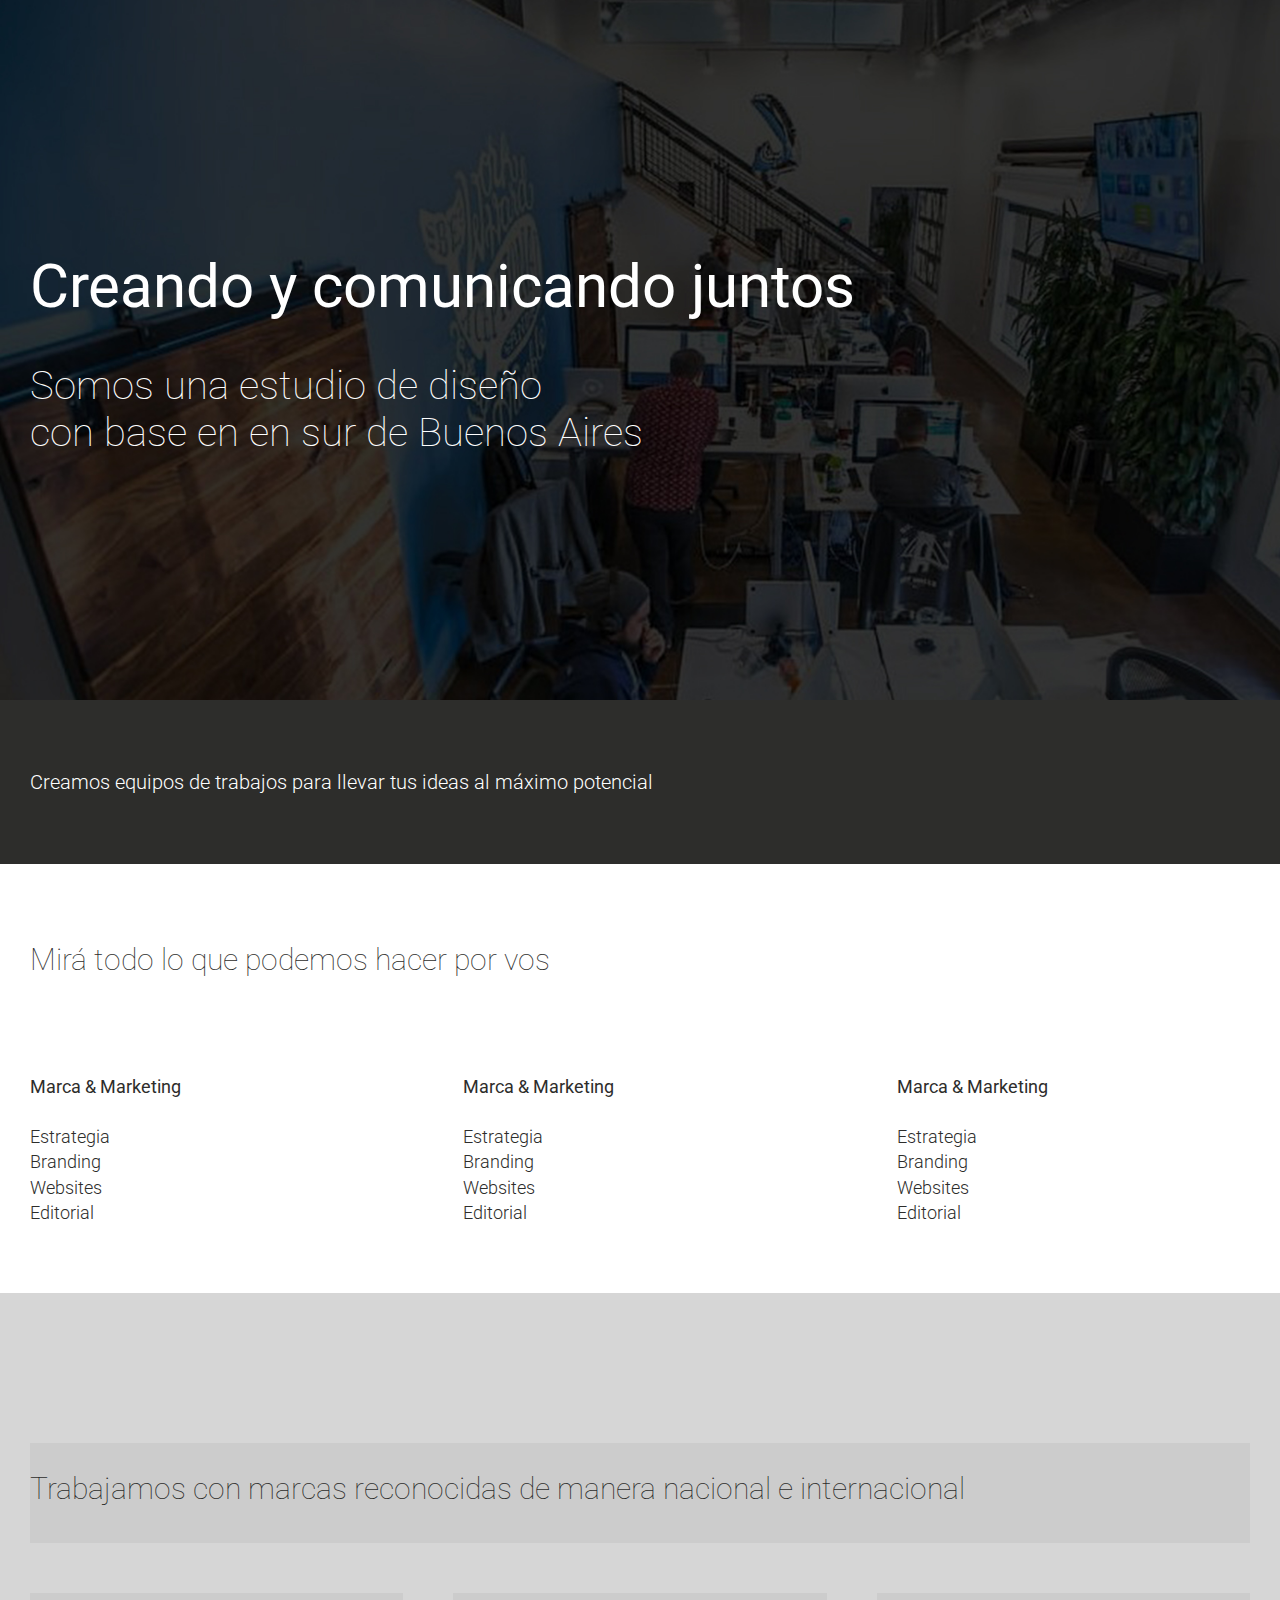
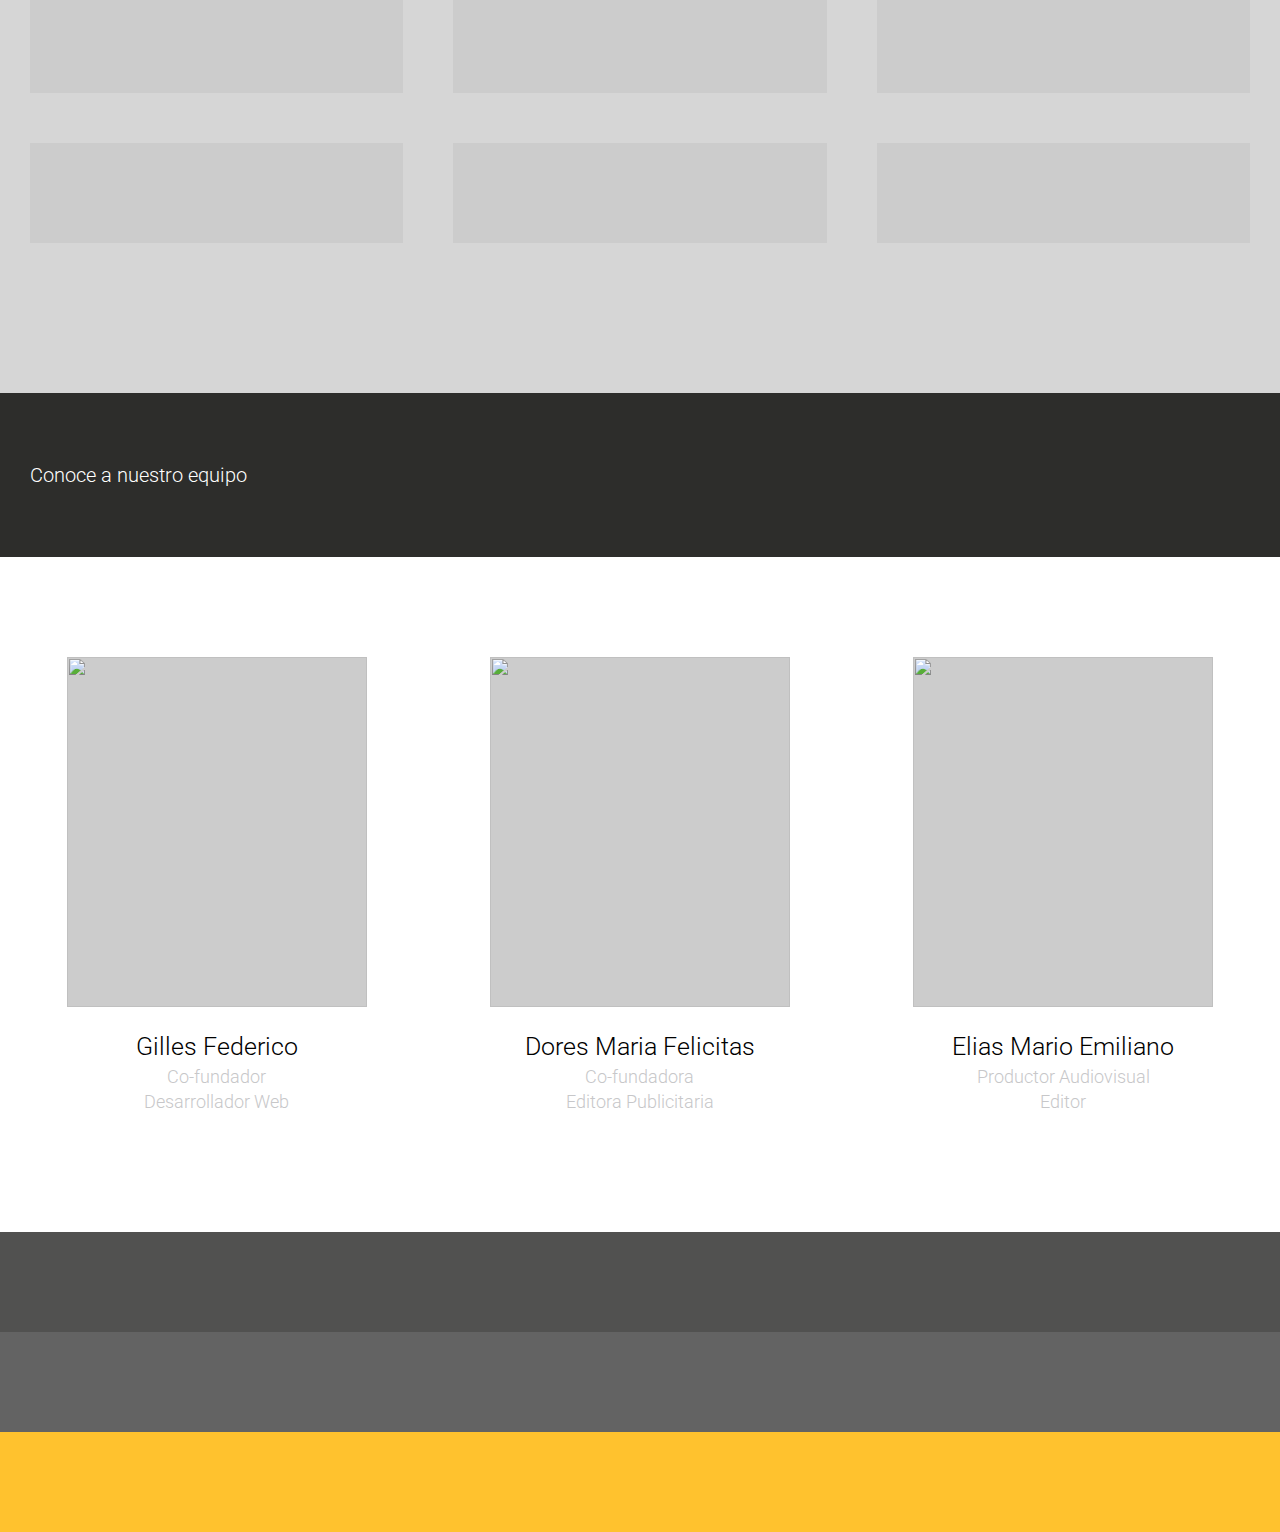
==== findex.html @ 7955316c "CSS update" ====
<!DOCTYPE html>
<html lang="en">
<head>
	<meta charset="utf-8">
	<meta name="viewport" content="width=device=width, initial-scale=1.0">
	<title>Home | Banana Paradox</title>
	<link rel="shortcut icon" type="image/png" href="img/favicon.png">
	<link href="https://fonts.googleapis.com/css?family=Maven+Pro:400,500,700,900|Roboto:100,100i,300,300i,400,400i,500,500i,700,700i,900,900i&amp;subset=latin-ext,vietnamese" rel="stylesheet">
	<link rel="stylesheet" type="text/css" href="css/fmain.css">
</head>
<body>

	<nav></nav>
	
	<header>
		<div>
			<h1>
				Creando y comunicando juntos
			</h1>
			<h2>
				Somos una estudio de diseño <br> con base en en sur de Buenos Aires
			</h2>
		</div>
	</header>

	<section id="bbox">
		<div>
			<h3>
				Creamos equipos de trabajos para llevar tus ideas al máximo potencial
			</h3>
		</div>
	</section>

	<main>
		<div class="span-col-3">
			<h2>
				Mirá todo lo que podemos hacer por vos
			</h2>
		</div>
		<div>
			<p>
				<strong>Marca & Marketing</strong><br><br>Estrategia<br> Branding<br>Websites<br>Editorial
			</p>
		</div>
		<div>
			<p>
				<strong>Marca & Marketing</strong><br><br>Estrategia<br> Branding<br>Websites<br>Editorial
			</p>
		</div>
		<div>
			<p>
				<strong>Marca & Marketing</strong><br><br>Estrategia<br> Branding<br>Websites<br>Editorial
			</p>
		</div>
	</main>

	<section id="brands">
		<div class="span-col-3">
			<h2>
				Trabajamos con marcas reconocidas de manera nacional e internacional
			</h2>
		</div>
		<div>
			<img src="">
		</div>	
		<div>
			<img src="">
		</div>	
		<div>
			<img src="">
		</div>	
		<div>
			<img src="">
		</div>	
		<div>
			<img src="">
		</div>	
		<div>
			<img src="">
		</div>	
	</section>

	<section id="bbox1">
		<div>
			<h3>
				Conoce a nuestro equipo
			</h3>
		</div>
	</section>
	
	<section id="staff">
		<div>
			<img src="">
			<p>
				<span class="names">Gilles Federico</span><br>Co-fundador <br>Desarrollador Web
			</p>
		</div>
		<div>
			<img src="">
			<p>
				<span class="names">Dores Maria Felicitas</span><br>Co-fundadora <br>Editora Publicitaria
			</p>
		</div>
		<div>
			<img src="">
			<p>
				<span class="names">Elias Mario Emiliano</span><br>Productor Audiovisual <br>Editor
			</p>
		</div>
	</section>
	
	<section id="form"></section>
	
	<section id="pfooter"></section>
	
	<footer></footer>


</body>
</html>
---- css/fmain.css ----
/*------------------------------------------------------------------
[Master Stylesheet]

Project:	Banana provisional web
Version:	2.0
Autor: Fedegilles

-------------------------------------------------------------------*/

/*------------------------------------------------------------------


[Contents]
[CSS styles in its order of appearance]
[To search for a specific css style search in its order of appearance in the HTML file]

-------------------------------------------------------------------*/


body {
	margin: 0;
	display: grid;
	grid-template-columns: 100%;
	grid-template-rows: auto auto auto auto auto auto auto auto auto auto;
	grid-template-areas: 
	"nav"
	"header"
	"section1"
	"main"
	"section2"
	"section3"
	"section4"
	"section5"
	"section6"
	"footer";
}

/*-----  -----*/

nav	{
	grid-area: nav;
	height: 0px;
}
/*----- -----*/
header {
	grid-area: header;
	background-color: #ccc;
	height: 700px;
	padding-left: 30px;
	background-image: url("../img/head.jpg");
	background-size: cover;
	background-attachment: fixed;
	display: flex;
	align-items: center;
}

header h1 {
	font-family: 'Roboto', sans-serif;
	font-weight: 400;
	font-size: 60px;
	color: #fff;
}

header h2 {
	font-family: 'Roboto', sans-serif;
	font-weight: 100;
	font-size: 40px;
	color: #fff;
}

/*-----  -----*/

#bbox {
	grid-area: section1;
	background-color: #2D2D2B;
	padding: 50px 0 50px 30px;
}

#bbox h3 {
	font-family: 'Roboto', sans-serif;
	font-weight: 300;
	font-size: 20px;
	color: #fff;
}
/*-----  -----*/

main {
	grid-area: main;
	height: auto;
	padding: 50px 0 50px 30px;
	display: grid;
	grid-template-columns: repeat(3, 1fr);
    grid-gap: 50px;
}

.span-col-3 {
	grid-column: span 3 / auto;
}

main h2 {
	font-family: 'Roboto', sans-serif;
	font-weight: 100;
	font-size: 30px;
	line-height: 1.4;
	color: #2D2D2B;
}

main p {
	font-family: 'Roboto', sans-serif;
	font-weight: 300;
	font-size: 18px;
	line-height: 1.4;
	color: #2D2D2B;
}

/*-----  -----*/

#brands {
	grid-area: section2;
	background-color: #D6D6D6;
	height: auto;
	padding: 150px 30px 150px 30px;
	display: grid;
	grid-template-columns: repeat(3, 1fr);
	grid-gap: 50px;
}

#brands h2 {
	font-family: 'Roboto', sans-serif;
	font-weight: 100;
	font-size: 30px;
	line-height: 1.4;
	color: #2D2D2B;
}

#brands div {
	height: 100px;
	background-color: #ccc;
}

#brands div img {
	width: 100%;
}

/*-----  -----*/

#bbox1 {
	grid-area: section3;
	background-color: #2D2D2B;
	padding: 50px 0 50px 30px;
}

#bbox1 h3 {
	font-family: 'Roboto', sans-serif;
	font-weight: 300;
	font-size: 20px;
	color: #fff;
}

/*-----  -----*/

#staff {
	grid-area: section4;
	height: auto;
	padding: 100px 30px 100px 30px;
	display: grid;
	grid-template-columns: auto auto auto;
	grid-gap: 50px;
}

#staff div {
	margin: auto;
}

#staff div img {
	height: 350px;
	width: 300px;
	background-color: #ccc;
}

#staff div p {
	font-family: 'Roboto', sans-serif;
	font-weight: 300;
	font-size: 18px;
	text-align: center;
	color: #c7c7c9;
	line-height: 1.4;
}

.names {
	font-family: 'Roboto', sans-serif;
	font-size: 25px;
	font-weight: 300;
	color: #000;
}

/*-----  -----*/

#form {
	grid-area: section5;
	background-color: #515150;
	height: 100px;	
}

/*-----  -----*/

#pfooter {
	grid-area: section6;
	background-color: #636363;
	height: 100px;	
}

/*-----  -----*/

footer {
	grid-area: footer;
	background-color: #FFC22E;
	height: 100px;	
}
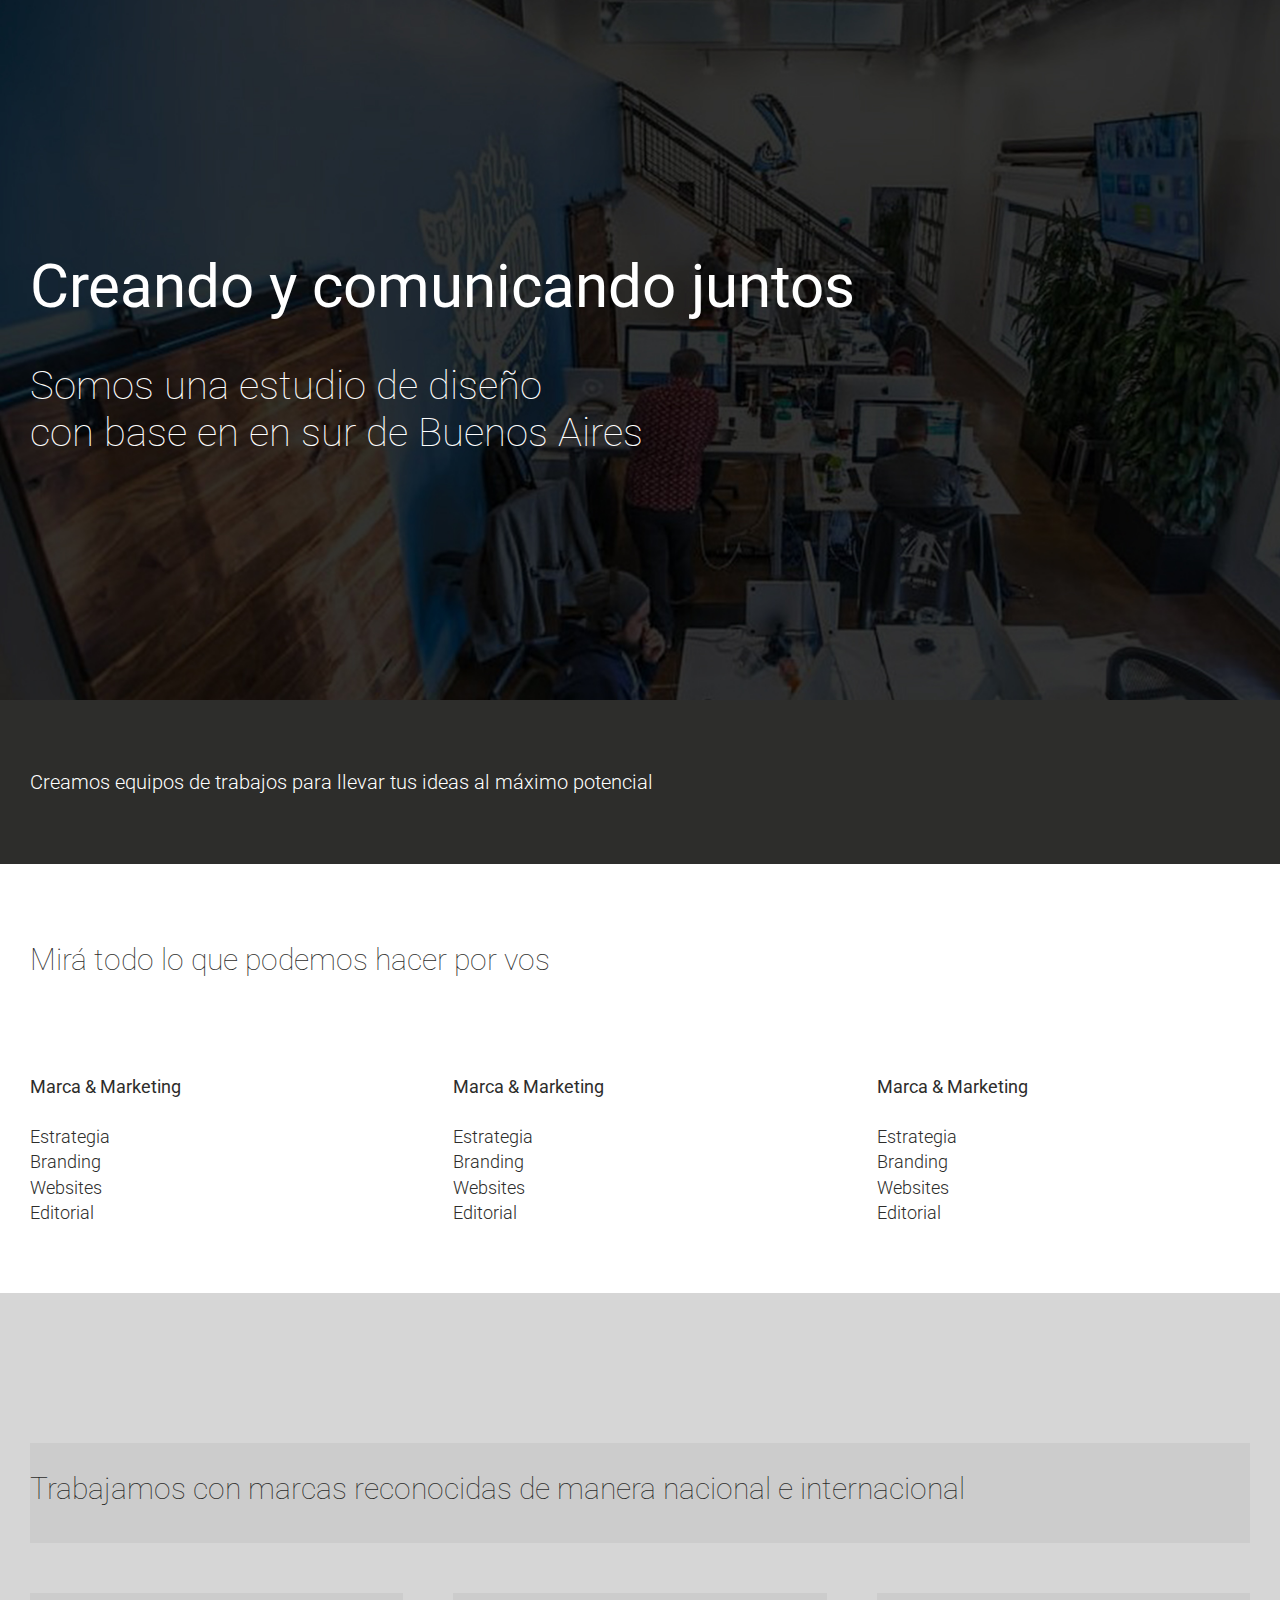
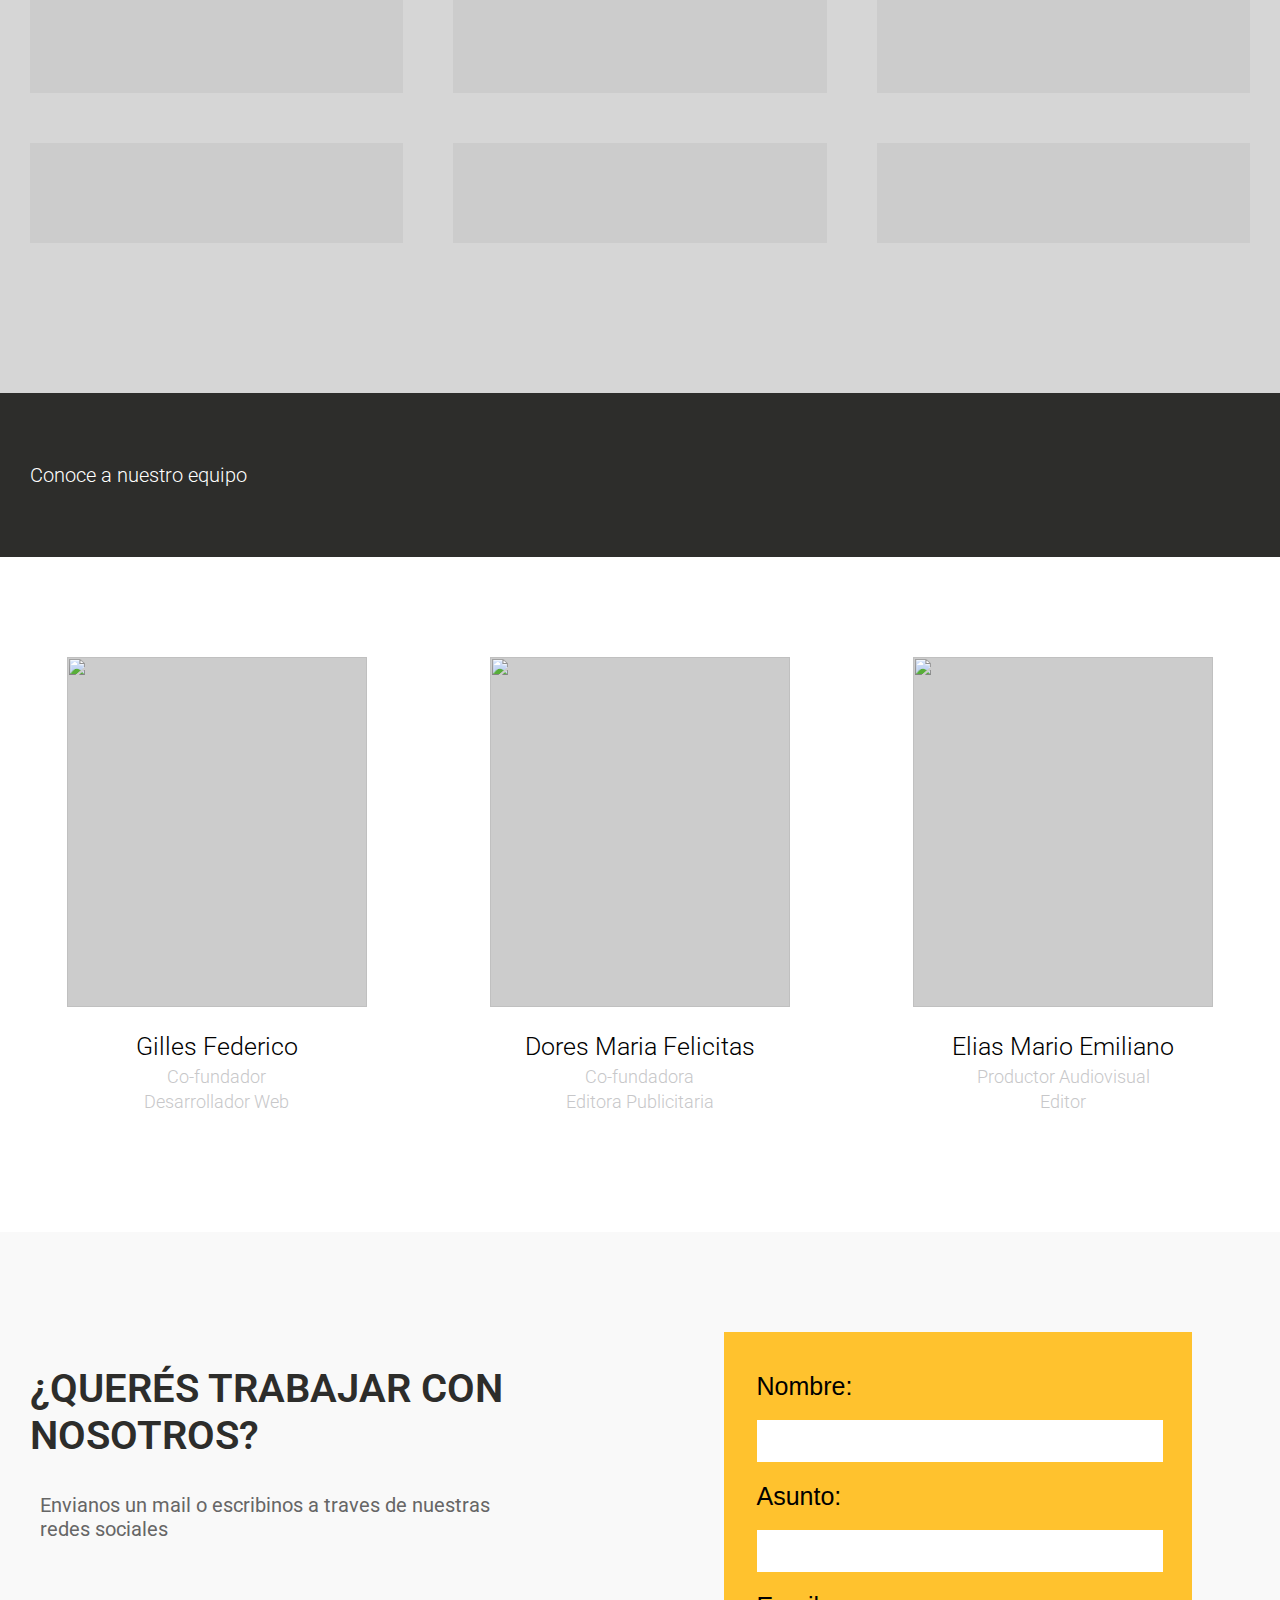
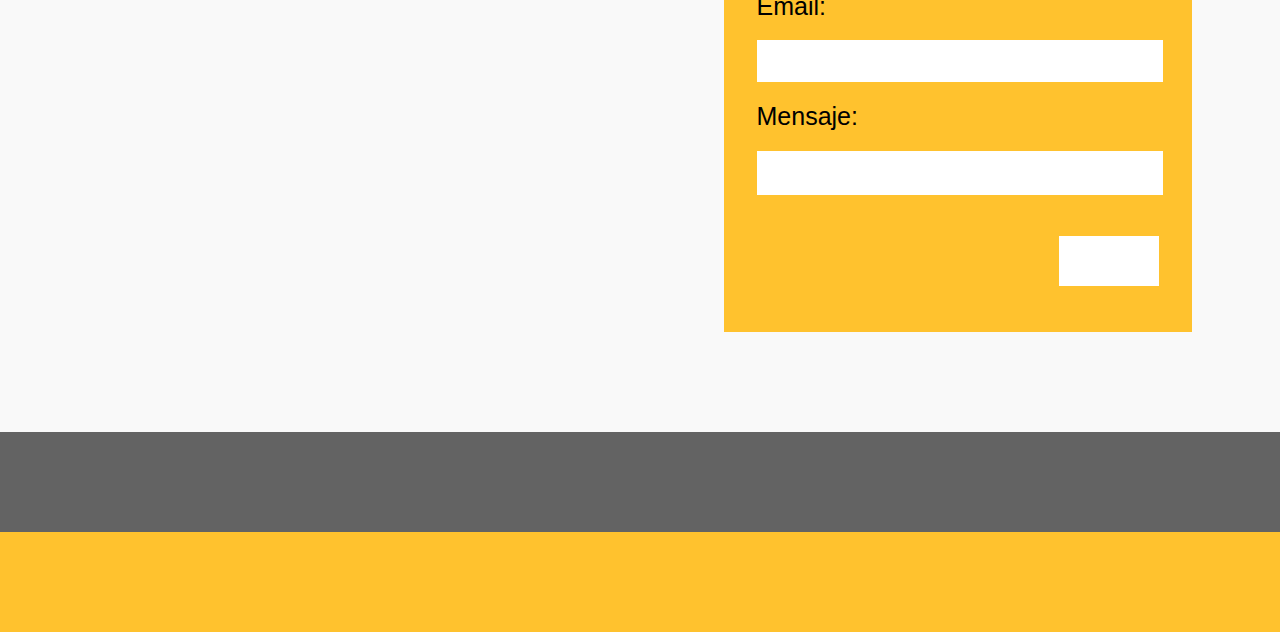
==== commit 015fa3f4: "Form" ====
--- a/findex.html
+++ b/findex.html
@@ -109,7 +109,69 @@
 		</div>
 	</section>
 	
-	<section id="form"></section>
+	<section id="form">
+		<div class="span-col-3">
+			<h2>
+				¿QUERÉS TRABAJAR CON NOSOTROS?
+			</h2>
+			<P>
+				Envianos un mail o escribinos a traves de nuestras redes sociales
+			</P>
+		</div>
+		<div class="span-col-3">
+			<form action="index.html">
+				<table>
+					<tbody>
+						<tr>
+		           			<td>
+		           				<label for="nombre">Nombre:</label>
+		           			</td>
+						</tr>
+						<tr>
+							<td>
+								<input type="text" name="nombre" value="" required>
+							</td>
+						</tr>
+						<tr>
+		           			<td>
+		           				<label for="nombre">Asunto:</label>
+		           			</td>
+						</tr>
+						<tr>
+							<td>
+								<input type="text" name="nombre" value="" required>
+							</td>
+						</tr>
+						<tr>
+		           			<td>
+		           				<label for="nombre">Email:</label>
+		           			</td>
+						</tr>
+						<tr>
+							<td>
+								<input type="text" name="nombre" value="" required>
+							</td>
+						</tr>
+						<tr>
+		           			<td>
+		           				<label for="nombre">Mensaje:</label>
+		           			</td>
+						</tr>
+						<tr>
+							<td>
+								<textarea name="mensaje" required></textarea>
+							</td>
+						</tr>
+						<tr>
+							<td>
+								<button type="button" value="enviar" id="boton">
+							</td>
+						</tr>
+					</tbody>
+				</table>
+    		</form>
+		</div>
+	</section>
 	
 	<section id="pfooter"></section>
 	
--- a/css/fmain.css
+++ b/css/fmain.css
@@ -20,19 +20,19 @@
 body {
 	margin: 0;
 	display: grid;
-	grid-template-columns: 100%;
-	grid-template-rows: auto auto auto auto auto auto auto auto auto auto;
+	grid-template-columns: repeat (auto, 6);
+	grid-template-rows: repeat (auto, 10);
 	grid-template-areas: 
-	"nav"
-	"header"
-	"section1"
-	"main"
-	"section2"
-	"section3"
-	"section4"
-	"section5"
-	"section6"
-	"footer";
+	"nav nav nav nav nav nav"
+	"header header header header header header"
+	"section1 section1 section1 section1 section1 section1"
+	"main main main main main main"
+	"section2 section2 section2 section2 section2 section2"
+	"section3 section3 section3 section3 section3 section3"
+	"section4 section4 section4 section4 section4 section4"
+	"section5 section5 section5 section5 section5 section5"
+	"section6 section6 section6 section6 section6 section6"
+	"footer footer footer footer footer footer";
 }
 
 /*-----  -----*/
@@ -87,7 +87,7 @@
 main {
 	grid-area: main;
 	height: auto;
-	padding: 50px 0 50px 30px;
+	padding: 50px 30px 50px 30px;
 	display: grid;
 	grid-template-columns: repeat(3, 1fr);
     grid-gap: 50px;
@@ -147,7 +147,7 @@
 #bbox1 {
 	grid-area: section3;
 	background-color: #2D2D2B;
-	padding: 50px 0 50px 30px;
+	padding: 50px 30px 50px 30px;
 }
 
 #bbox1 h3 {
@@ -164,7 +164,7 @@
 	height: auto;
 	padding: 100px 30px 100px 30px;
 	display: grid;
-	grid-template-columns: auto auto auto;
+	grid-template-columns: repeat(3, 1fr);
 	grid-gap: 50px;
 }
 
@@ -198,8 +198,69 @@
 
 #form {
 	grid-area: section5;
-	background-color: #515150;
-	height: 100px;	
+	background-color: #F9F9F9;
+	height: auto;
+	padding: 100px 30px 100px 30px;
+	display: grid;
+	grid-template-columns: repeat(6, 1fr);
+	grid-gap: 50px;
+}
+
+#form h2 {
+	font-family: 'Roboto', sans-serif;
+	font-weight: 600;
+	font-size: 40px;
+	color: #2D2D2B;
+}
+
+#form p {
+	font-family: 'Roboto', sans-serif;
+	font-weight: 400;
+	font-size: 20px;
+	color: #666666;
+	padding: 0 100px 0 10px;
+}
+
+form {
+	width: 80%;
+	height: 600px;
+	background-color: #FFC22E;
+	margin: auto;
+}
+
+form table {
+	width: 100%;
+	height: 100%;
+	padding: 30px;
+}
+
+form label {
+	font-family: 'Maven+Pro', sans-serif;
+	font-weight: 400;
+	font-size: 25px;
+	color: #000;
+}
+
+form input {
+	width: 100%;
+	height: 40px;
+	border: 0;
+}
+
+form textarea {
+	width: 100%;
+	height: 40px;
+	resize: none;
+	border: 0;
+}
+
+form button {
+	width: 100px;
+	height: 50px;
+	background-color: #fff;
+	border: 0;
+	margin-top: 10px;
+	float: right;
 }
 
 /*-----  -----*/
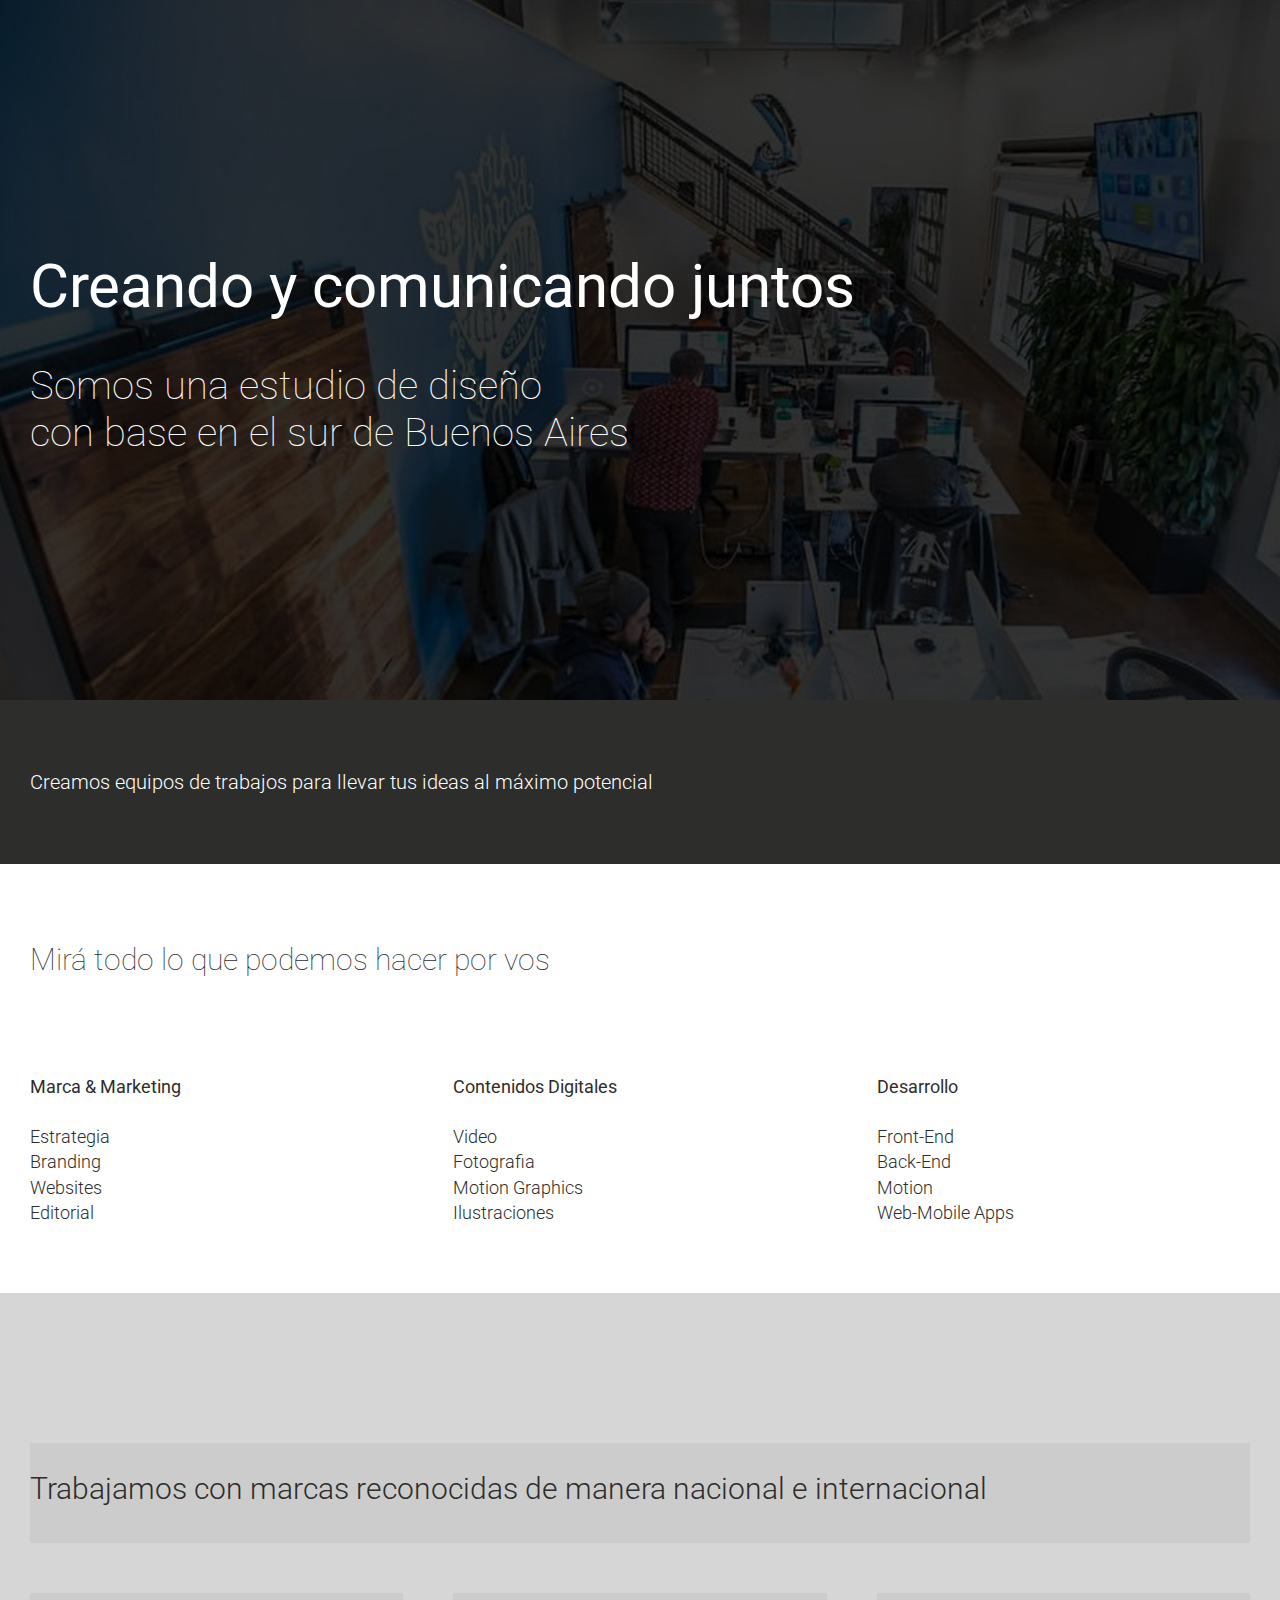
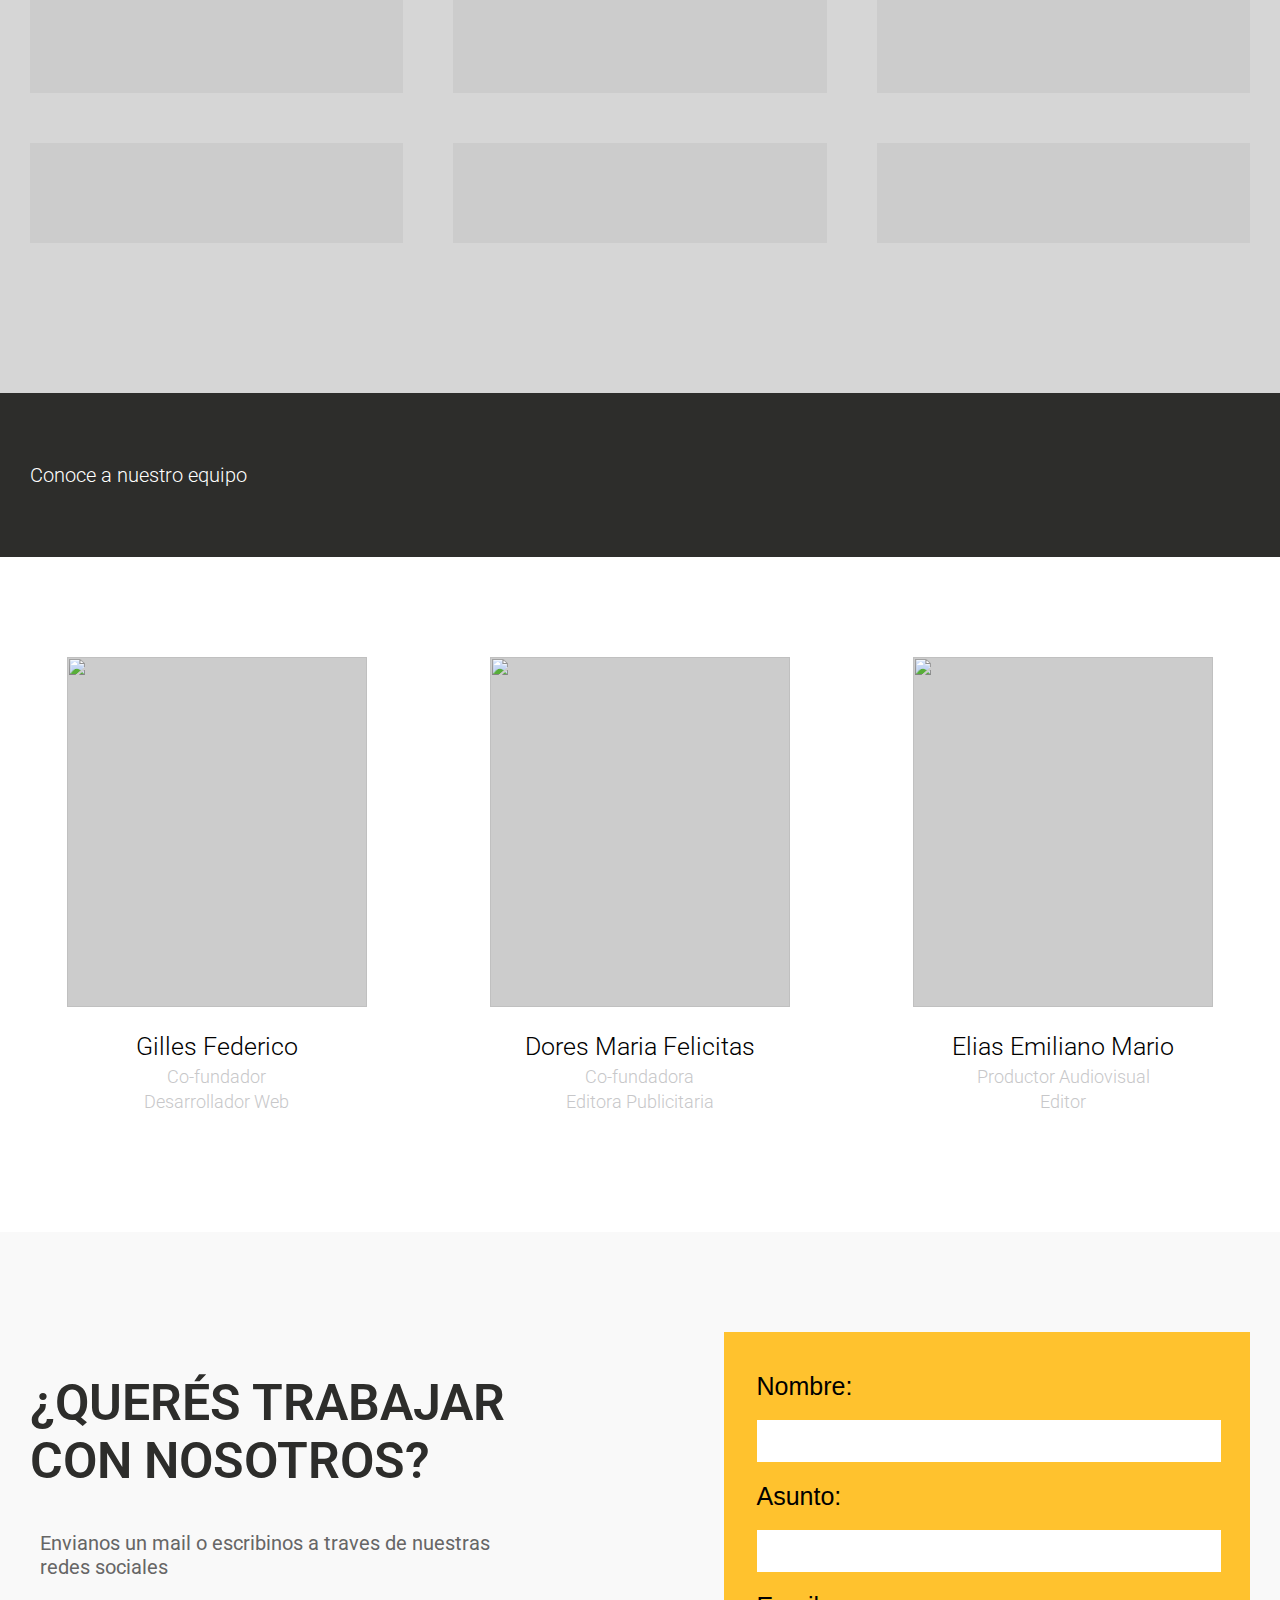
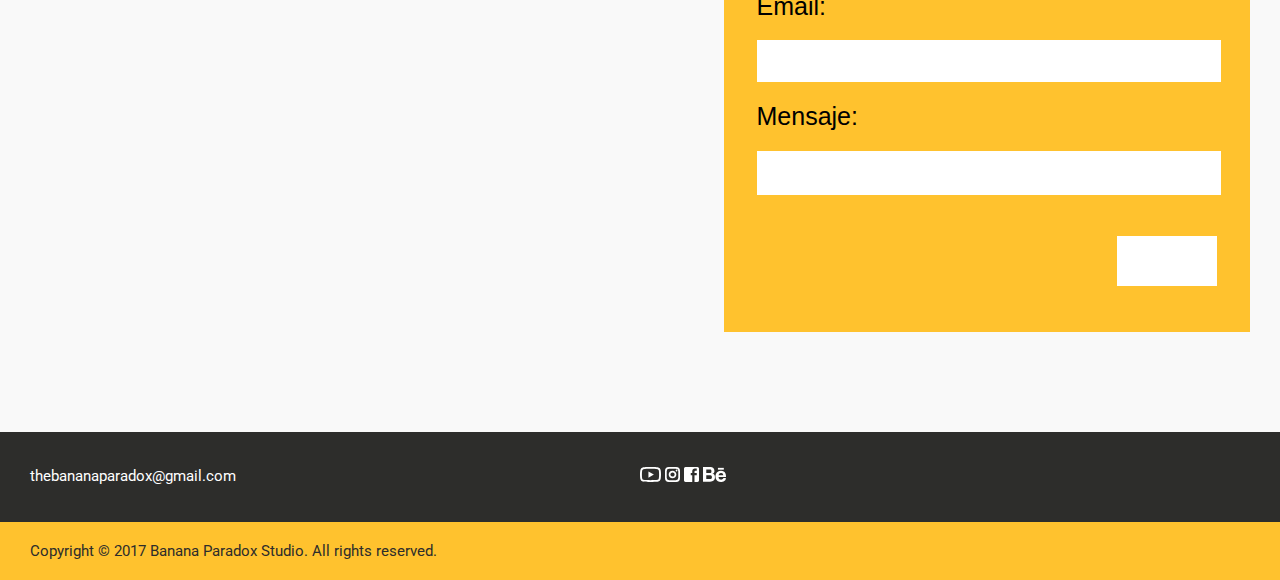
==== commit 217fda08: "Responsive CSS" ====
--- a/findex.html
+++ b/findex.html
@@ -18,7 +18,7 @@
 				Creando y comunicando juntos
 			</h1>
 			<h2>
-				Somos una estudio de diseño <br> con base en en sur de Buenos Aires
+				Somos una estudio de diseño <br> con base en el sur de Buenos Aires
 			</h2>
 		</div>
 	</header>
@@ -44,12 +44,12 @@
 		</div>
 		<div>
 			<p>
-				<strong>Marca & Marketing</strong><br><br>Estrategia<br> Branding<br>Websites<br>Editorial
-			</p>
-		</div>
-		<div>
-			<p>
-				<strong>Marca & Marketing</strong><br><br>Estrategia<br> Branding<br>Websites<br>Editorial
+				<strong>Contenidos Digitales</strong><br><br>Video<br>Fotografia<br>Motion Graphics<br>Ilustraciones
+			</p>
+		</div>
+		<div>
+			<p>
+				<strong>Desarrollo</strong><br><br>Front-End<br>Back-End<br>Motion<br>Web-Mobile Apps
 			</p>
 		</div>
 	</main>
@@ -104,7 +104,7 @@
 		<div>
 			<img src="">
 			<p>
-				<span class="names">Elias Mario Emiliano</span><br>Productor Audiovisual <br>Editor
+				<span class="names">Elias Emiliano Mario</span><br>Productor Audiovisual <br>Editor
 			</p>
 		</div>
 	</section>
@@ -173,9 +173,27 @@
 		</div>
 	</section>
 	
-	<section id="pfooter"></section>
-	
-	<footer></footer>
+	<section id="pfooter">
+		<div class="span-col-3">
+			<p>
+				thebananaparadox@gmail.com			
+			</p>
+		</div>
+		<div class="span-col-3">
+			<img src="img/youtube.svg">
+			<img src="img/instagram.svg">
+			<img src="img/facebook.svg">
+			<img src="img/behance.svg">
+		</div>
+	</section>
+	
+	<footer>
+		<div>
+			<p>
+				Copyright © 2017 Banana Paradox Studio. All rights reserved.
+			</p>		
+		</div>
+	</footer>
 
 
 </body>
--- a/css/fmain.css
+++ b/css/fmain.css
@@ -127,7 +127,7 @@
 
 #brands h2 {
 	font-family: 'Roboto', sans-serif;
-	font-weight: 100;
+	font-weight: 300;
 	font-size: 30px;
 	line-height: 1.4;
 	color: #2D2D2B;
@@ -194,6 +194,17 @@
 	color: #000;
 }
 
+@media (max-width:900px) {
+	#staff {
+	grid-area: section4;
+	height: auto;
+	padding: 100px 200px 100px 200px;
+	display: grid;
+	grid-template-columns: 100%;
+	grid-gap: 50px;
+}
+}
+
 /*-----  -----*/
 
 #form {
@@ -206,11 +217,28 @@
 	grid-gap: 50px;
 }
 
+@media (max-width:900px) {
+	#form {
+	grid-area: section5;
+	height: auto;
+	padding: 100px 100px 100px 100px;
+	display: grid;
+	grid-template-columns: 100%;
+	grid-gap: 50px;
+}
+}
+
 #form h2 {
 	font-family: 'Roboto', sans-serif;
 	font-weight: 600;
-	font-size: 40px;
-	color: #2D2D2B;
+	font-size: 50px;
+	color: #2D2D2B;
+}
+
+@media (max-width:900px) {
+	#form h2 {
+		padding: 0 100px 0 10px;		
+}
 }
 
 #form p {
@@ -222,10 +250,17 @@
 }
 
 form {
-	width: 80%;
+	width: 90%;
 	height: 600px;
 	background-color: #FFC22E;
-	margin: auto;
+	float: right;
+}
+
+@media (max-width:900px) {
+	form {
+		width: 80%;
+		float: left;
+}
 }
 
 form table {
@@ -245,6 +280,7 @@
 	width: 100%;
 	height: 40px;
 	border: 0;
+	font-size: 
 }
 
 form textarea {
@@ -267,8 +303,28 @@
 
 #pfooter {
 	grid-area: section6;
-	background-color: #636363;
-	height: 100px;	
+	background-color: #2D2D2B;
+	height: 70px;
+	padding: 10px 30px 10px 30px;
+	display: grid;
+	grid-template-columns: repeat(6, 1fr);
+}
+
+#pfooter p {
+	font-family: 'Roboto', sans-serif;
+	font-weight: 400;
+	font-size: 15px;
+	color: #fff;
+	margin-top: 25px;
+}
+
+#pfooter img {
+	height: 15px;
+	margin-top: 25px;
+}
+
+#pfooter div {
+	height: auto;
 }
 
 /*-----  -----*/
@@ -276,5 +332,14 @@
 footer {
 	grid-area: footer;
 	background-color: #FFC22E;
-	height: 100px;	
+	height: auto;
+	padding: 20px 30px 20px 30px;	
+}
+
+footer p {
+	margin: 0;
+	color: #2D2D2B;
+	font-family: 'Roboto', sans-serif;
+	font-weight: 400;
+	font-size: 15px;
 }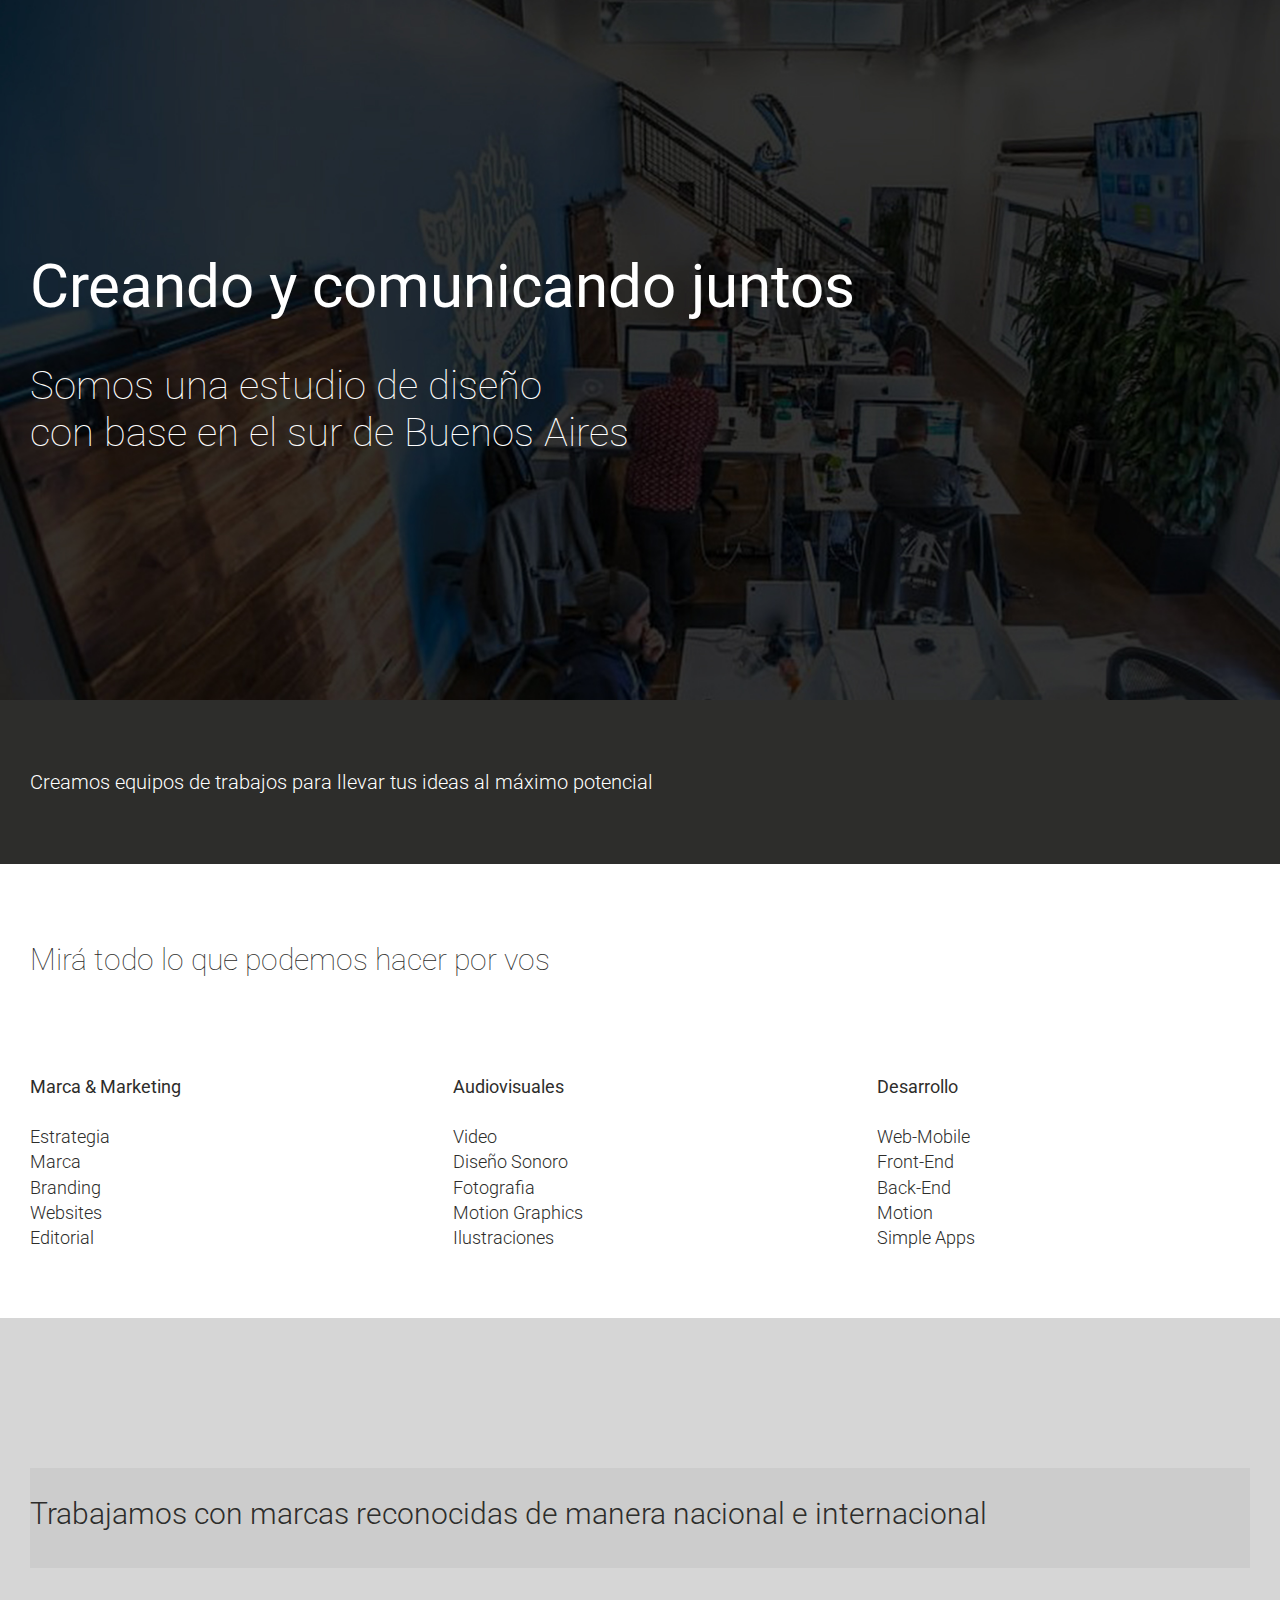
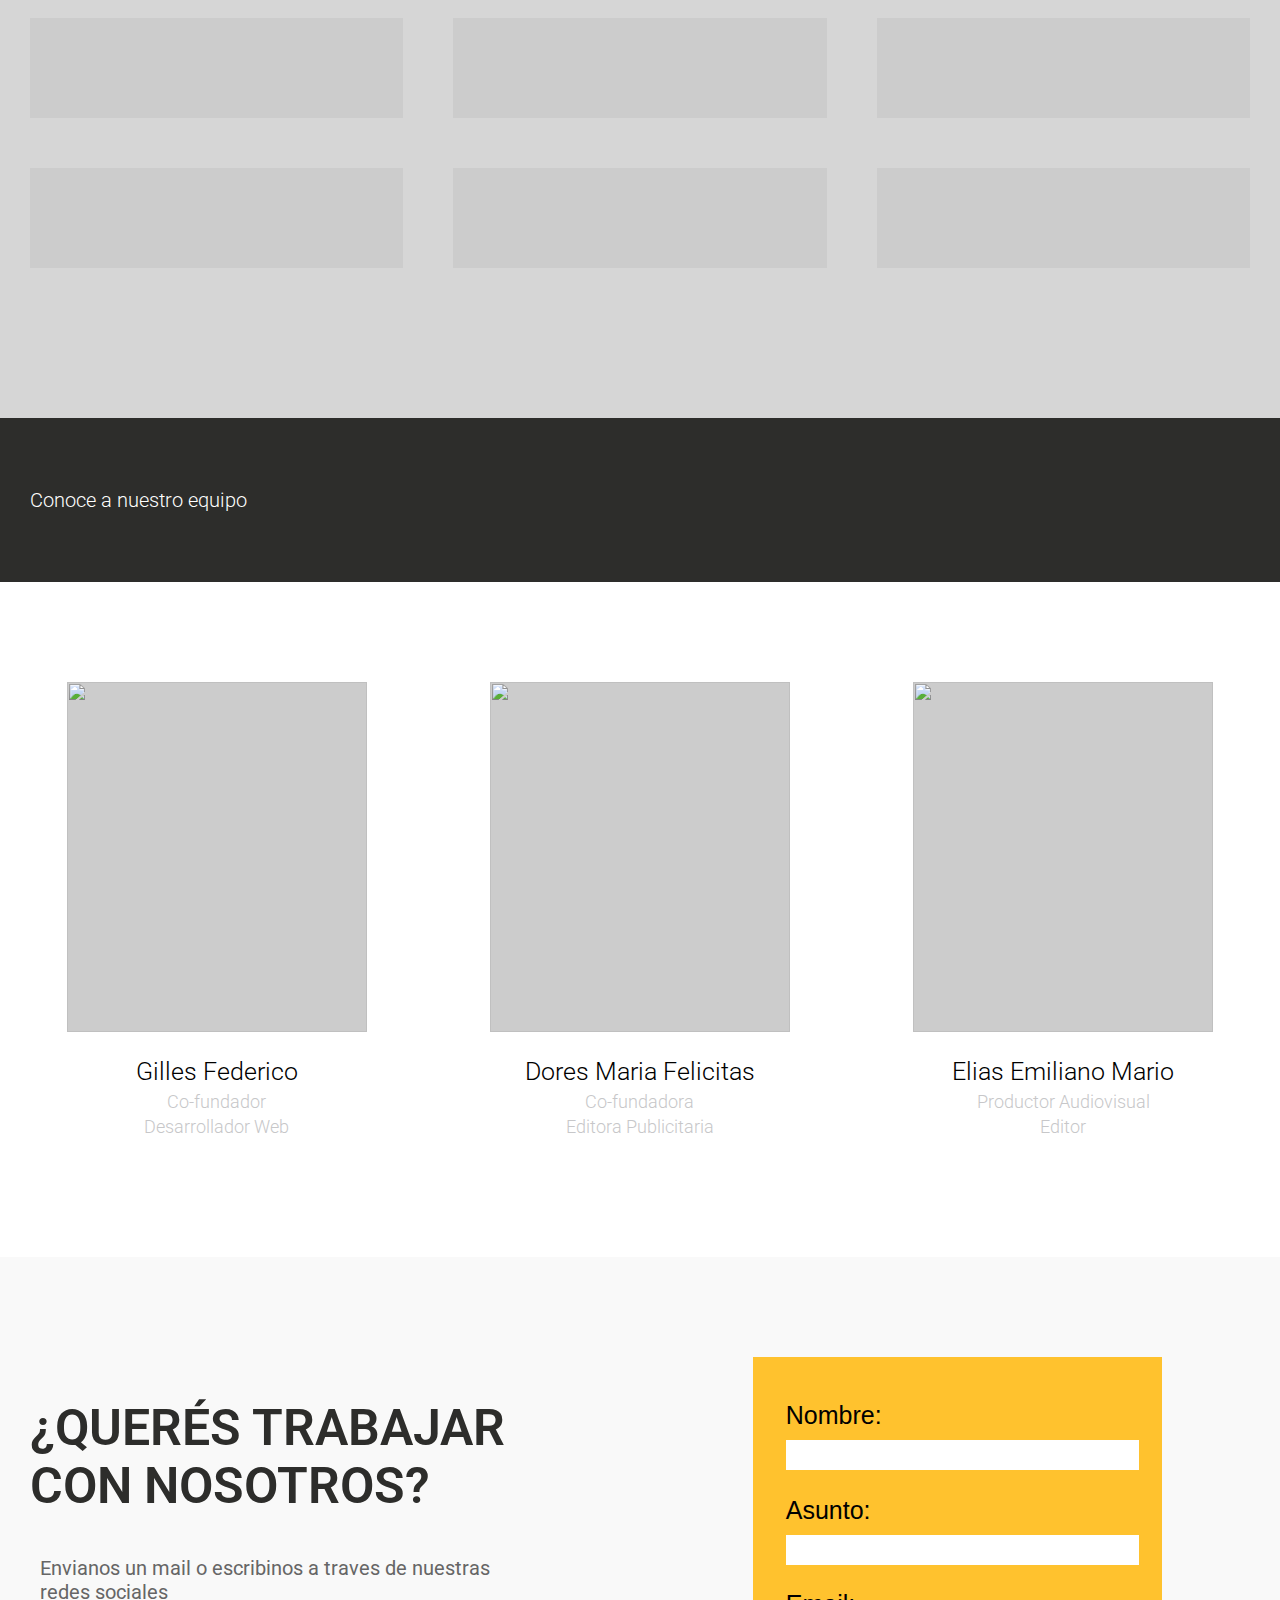
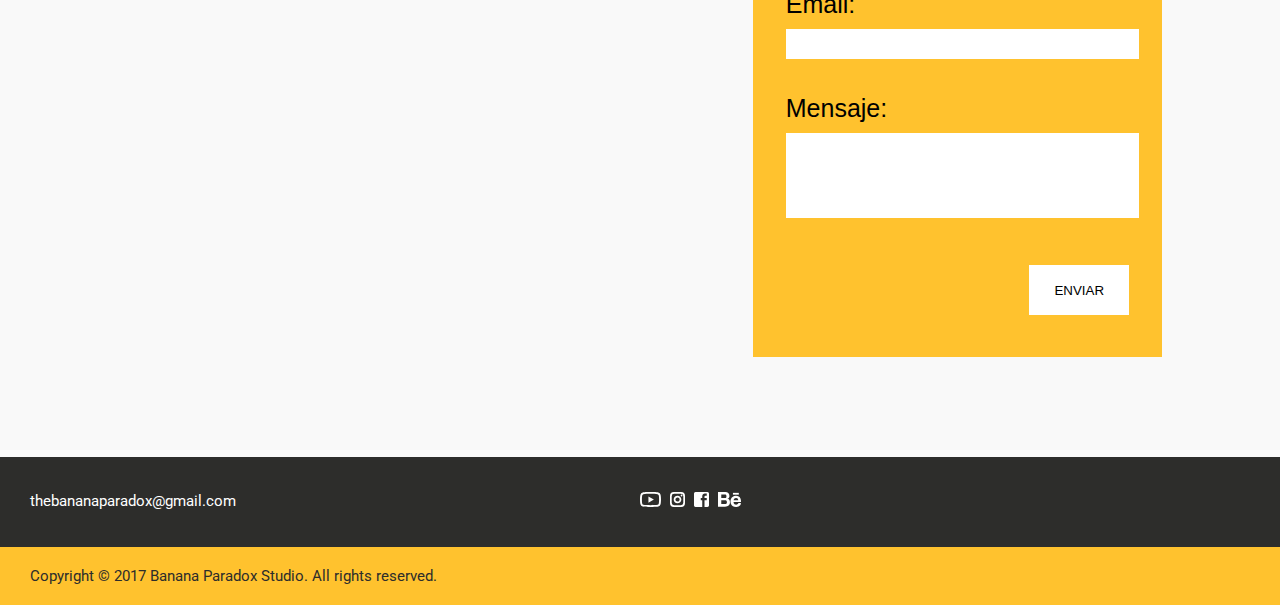
==== commit 3c2da3a5: "Form updates" ====
--- a/findex.html
+++ b/findex.html
@@ -39,17 +39,17 @@
 		</div>
 		<div>
 			<p>
-				<strong>Marca & Marketing</strong><br><br>Estrategia<br> Branding<br>Websites<br>Editorial
+				<strong>Marca & Marketing</strong><br><br>Estrategia<br>Marca<br>Branding<br>Websites<br>Editorial
 			</p>
 		</div>
 		<div>
 			<p>
-				<strong>Contenidos Digitales</strong><br><br>Video<br>Fotografia<br>Motion Graphics<br>Ilustraciones
+				<strong>Audiovisuales</strong><br><br>Video<br>Diseño Sonoro<br>Fotografia<br>Motion Graphics<br>Ilustraciones
 			</p>
 		</div>
 		<div>
 			<p>
-				<strong>Desarrollo</strong><br><br>Front-End<br>Back-End<br>Motion<br>Web-Mobile Apps
+				<strong>Desarrollo</strong><br><br>Web-Mobile<br>Front-End<br>Back-End<br>Motion<br>Simple Apps
 			</p>
 		</div>
 	</main>
@@ -125,46 +125,30 @@
 						<tr>
 		           			<td>
 		           				<label for="nombre">Nombre:</label>
-		           			</td>
-						</tr>
-						<tr>
-							<td>
 								<input type="text" name="nombre" value="" required>
 							</td>
 						</tr>
 						<tr>
 		           			<td>
 		           				<label for="nombre">Asunto:</label>
-		           			</td>
-						</tr>
-						<tr>
-							<td>
 								<input type="text" name="nombre" value="" required>
 							</td>
 						</tr>
 						<tr>
 		           			<td>
 		           				<label for="nombre">Email:</label>
-		           			</td>
-						</tr>
-						<tr>
-							<td>
 								<input type="text" name="nombre" value="" required>
 							</td>
 						</tr>
 						<tr>
 		           			<td>
 		           				<label for="nombre">Mensaje:</label>
-		           			</td>
-						</tr>
-						<tr>
-							<td>
 								<textarea name="mensaje" required></textarea>
 							</td>
 						</tr>
 						<tr>
 							<td>
-								<button type="button" value="enviar" id="boton">
+								<button type="button" value="enviar" id="boton">ENVIAR</button>
 							</td>
 						</tr>
 					</tbody>
--- a/css/fmain.css
+++ b/css/fmain.css
@@ -54,6 +54,12 @@
 	align-items: center;
 }
 
+@media (max-width:900px) {
+	header {
+	background-attachment: inherit;
+}
+}
+
 header h1 {
 	font-family: 'Roboto', sans-serif;
 	font-weight: 400;
@@ -250,10 +256,10 @@
 }
 
 form {
-	width: 90%;
+	width: 70%;
 	height: 600px;
 	background-color: #FFC22E;
-	float: right;
+	margin: auto;
 }
 
 @media (max-width:900px) {
@@ -278,16 +284,21 @@
 
 form input {
 	width: 100%;
-	height: 40px;
+	height: 30px;
+	margin-top: 10px;
+	padding: 0 5px 0 5px;
 	border: 0;
-	font-size: 
+	font-size: 15px;
 }
 
 form textarea {
 	width: 100%;
-	height: 40px;
+	height: 80px;
+	margin-top: 10px;
+	padding: 5px 5px 0 5px;
 	resize: none;
 	border: 0;
+	font-size: 15px;
 }
 
 form button {
@@ -297,6 +308,7 @@
 	border: 0;
 	margin-top: 10px;
 	float: right;
+	font-family: 'Maven+Pro', sans-serif;
 }
 
 /*-----  -----*/
@@ -321,6 +333,7 @@
 #pfooter img {
 	height: 15px;
 	margin-top: 25px;
+	margin-right: 5px;
 }
 
 #pfooter div {
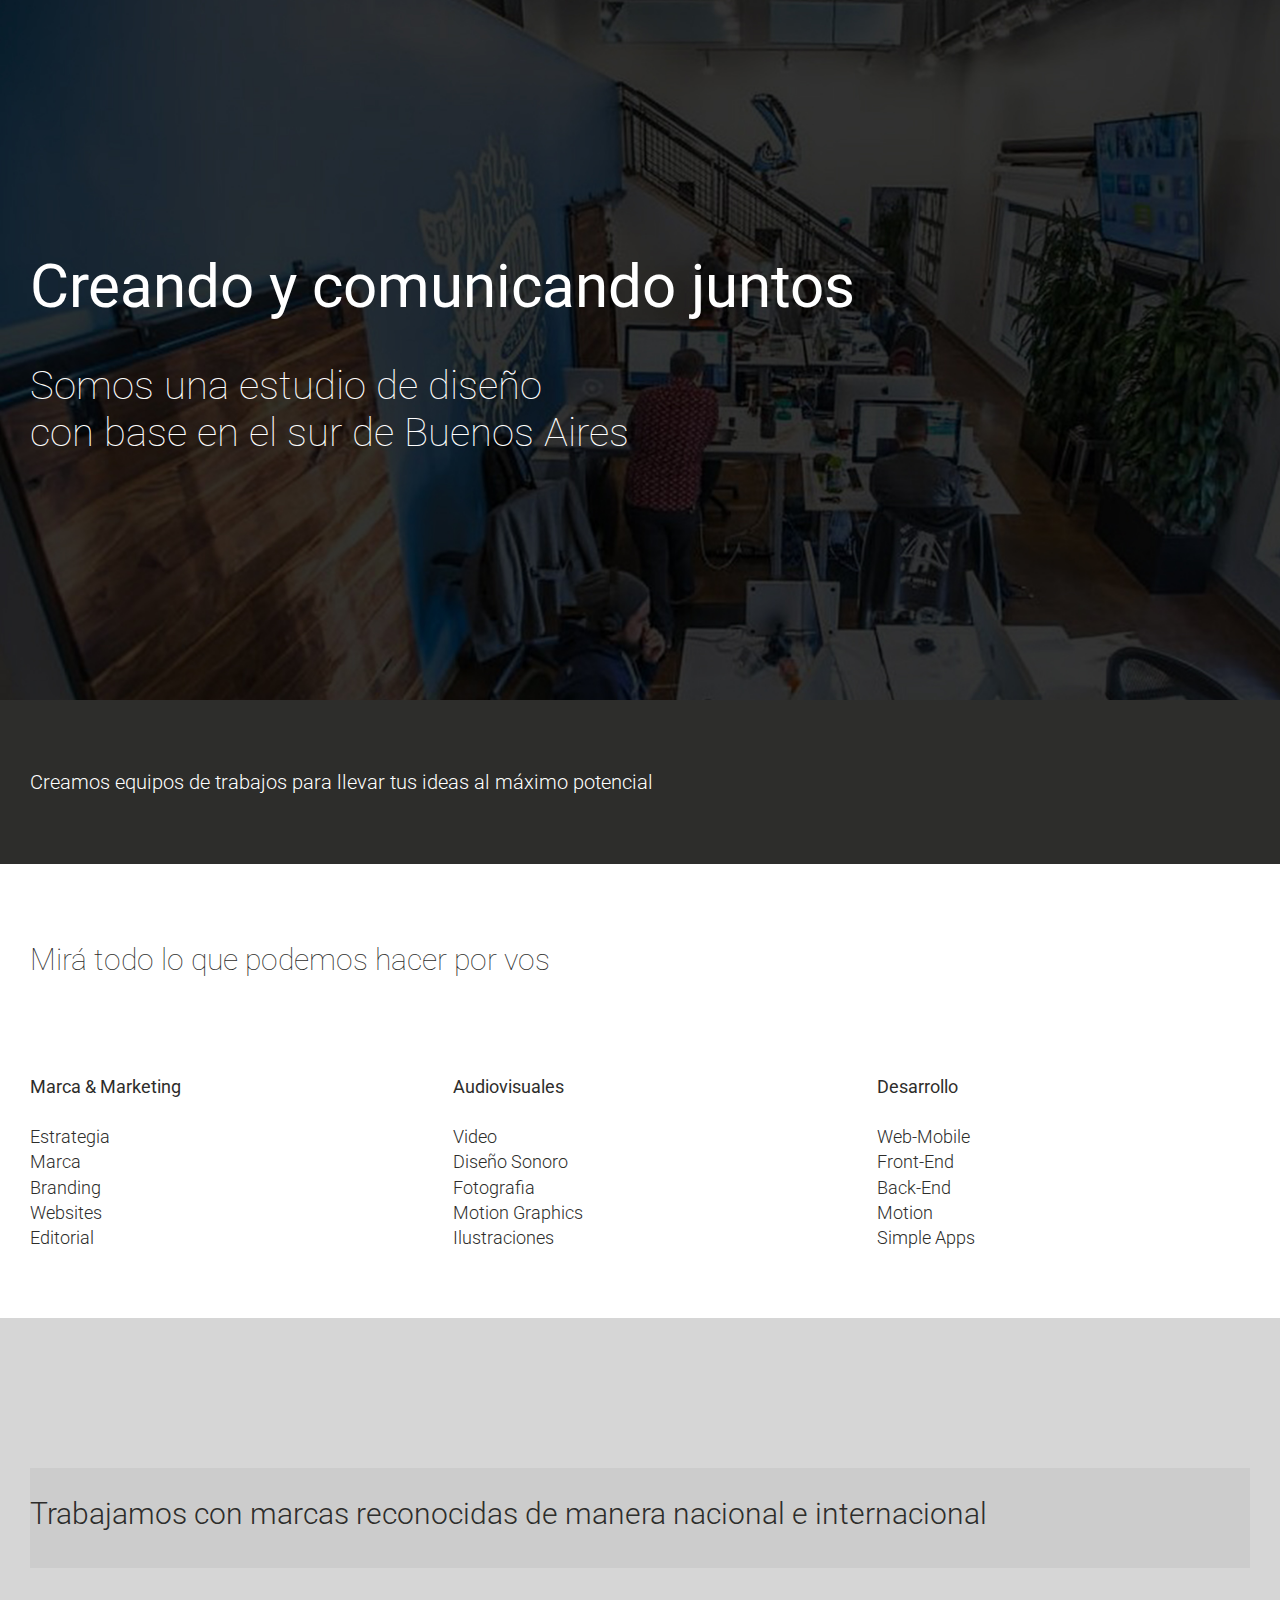
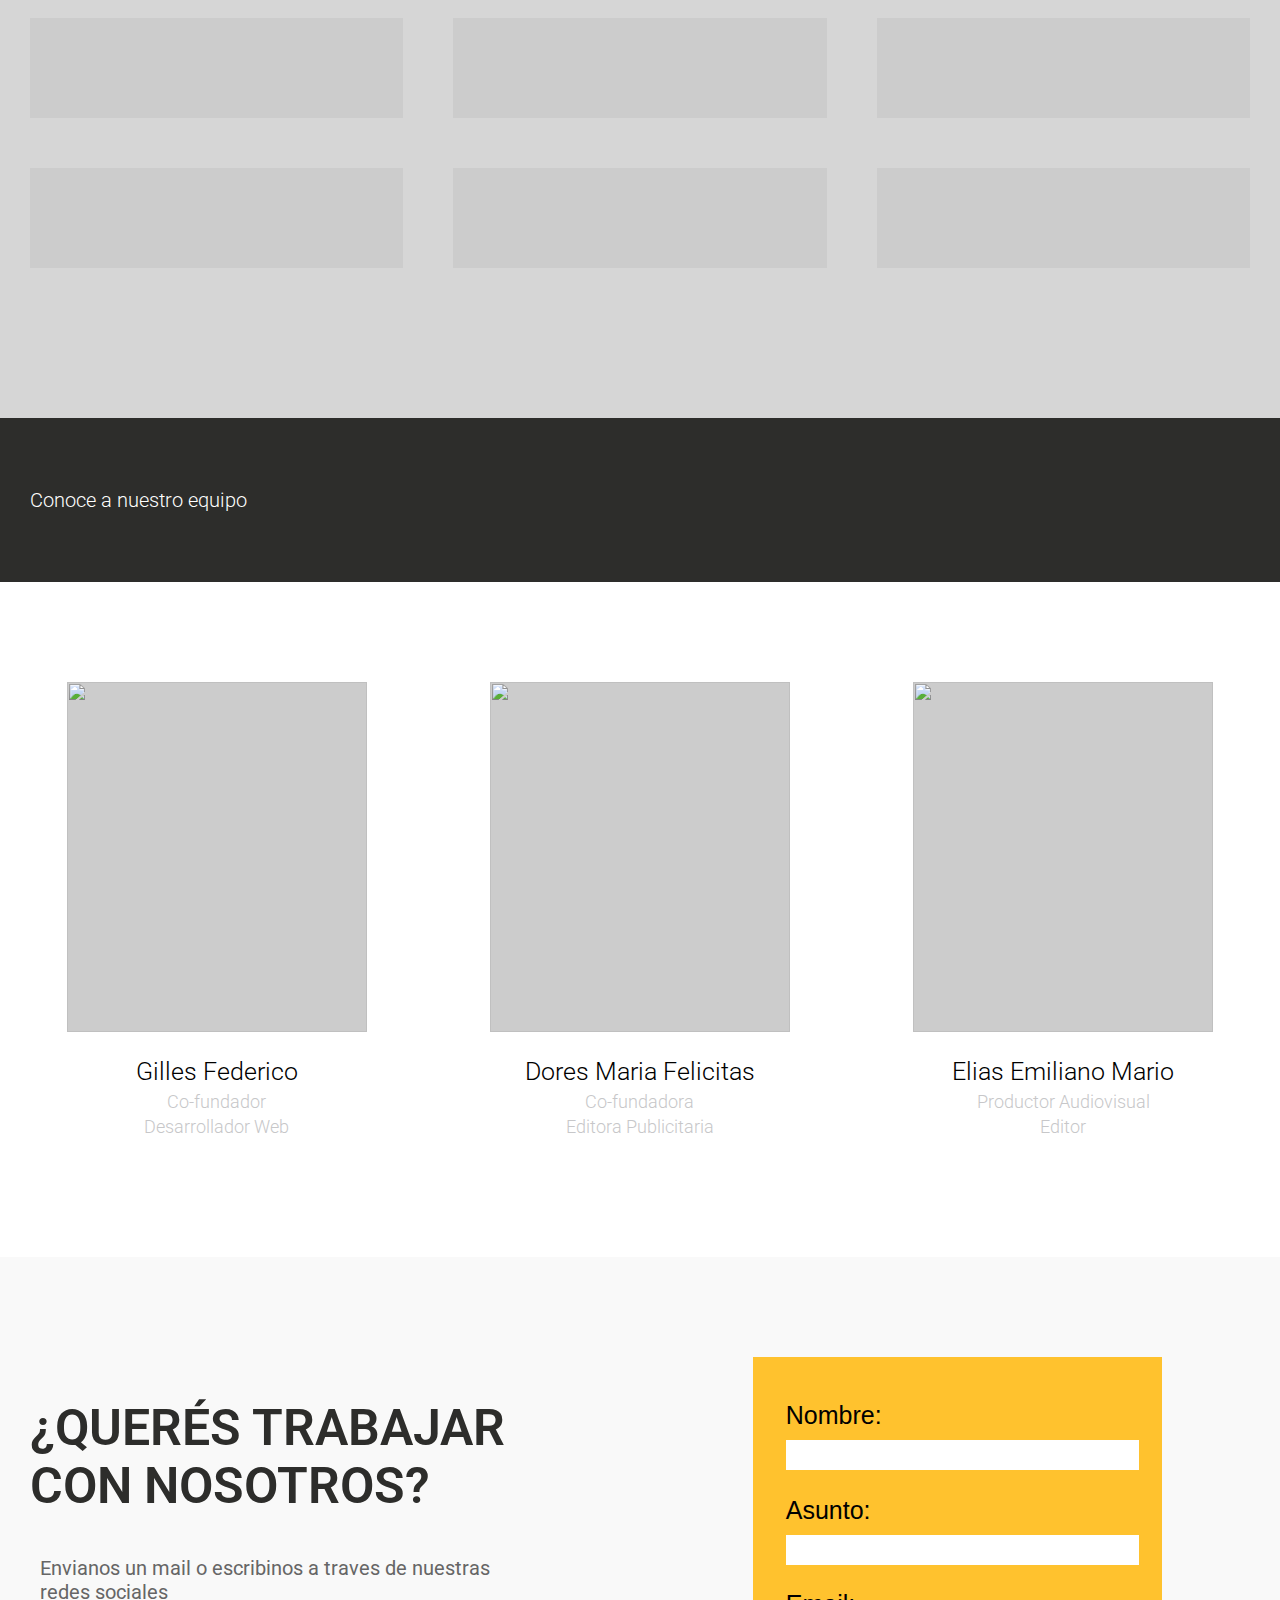
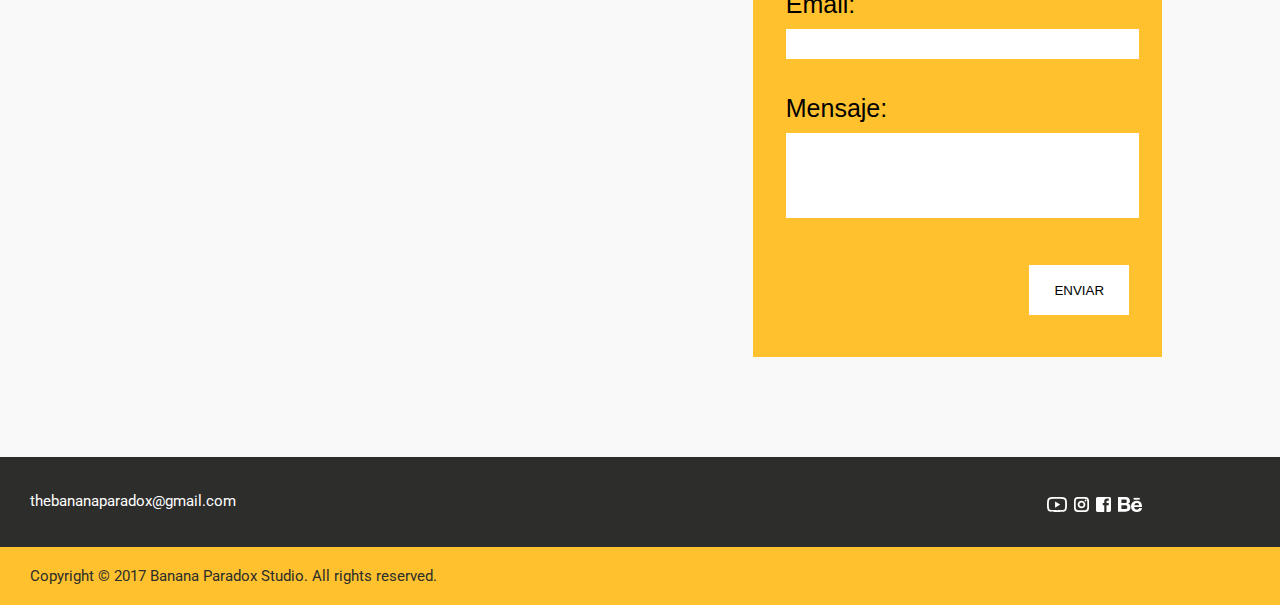
==== commit 572dc35f: "CSS media queries" ====
--- a/findex.html
+++ b/findex.html
@@ -158,12 +158,12 @@
 	</section>
 	
 	<section id="pfooter">
-		<div class="span-col-3">
+		<div class="span-col-5">
 			<p>
 				thebananaparadox@gmail.com			
 			</p>
 		</div>
-		<div class="span-col-3">
+		<div>
 			<img src="img/youtube.svg">
 			<img src="img/instagram.svg">
 			<img src="img/facebook.svg">
--- a/css/fmain.css
+++ b/css/fmain.css
@@ -322,6 +322,22 @@
 	grid-template-columns: repeat(6, 1fr);
 }
 
+@media (max-width:900px) {
+	#pfooter {
+		width: 80%;
+		float: left;
+		height: auto;
+		padding: 10px 40px 10px 100px;
+		display: grid;
+		grid-template-columns: 100%;
+		grid-gap: 0;
+}
+}
+
+.span-col-5 {
+	grid-column: span 5 / auto;
+}
+
 #pfooter p {
 	font-family: 'Roboto', sans-serif;
 	font-weight: 400;
@@ -330,10 +346,25 @@
 	margin-top: 25px;
 }
 
+@media (max-width:900px) {
+	#pfooter p {
+		font-size: 25px;
+}
+}
+
 #pfooter img {
 	height: 15px;
-	margin-top: 25px;
-	margin-right: 5px;
+	margin-right: 3px;
+	margin-top: 30px;
+}
+
+@media (max-width:900px) {
+	#pfooter img {
+		height: 25px;
+		margin-right: 5px;
+		margin-top: 5px;
+		margin-bottom: 25px;
+}
 }
 
 #pfooter div {
@@ -349,10 +380,23 @@
 	padding: 20px 30px 20px 30px;	
 }
 
+@media (max-width:900px) {
+	footer {
+		padding: 20px 100px 20px 100px;
+}
+}
+
 footer p {
 	margin: 0;
 	color: #2D2D2B;
 	font-family: 'Roboto', sans-serif;
 	font-weight: 400;
 	font-size: 15px;
+}
+
+@media (max-width:900px) {
+	footer p {
+		font-size: 25px;
+		line-height: 1.4;
+}
 }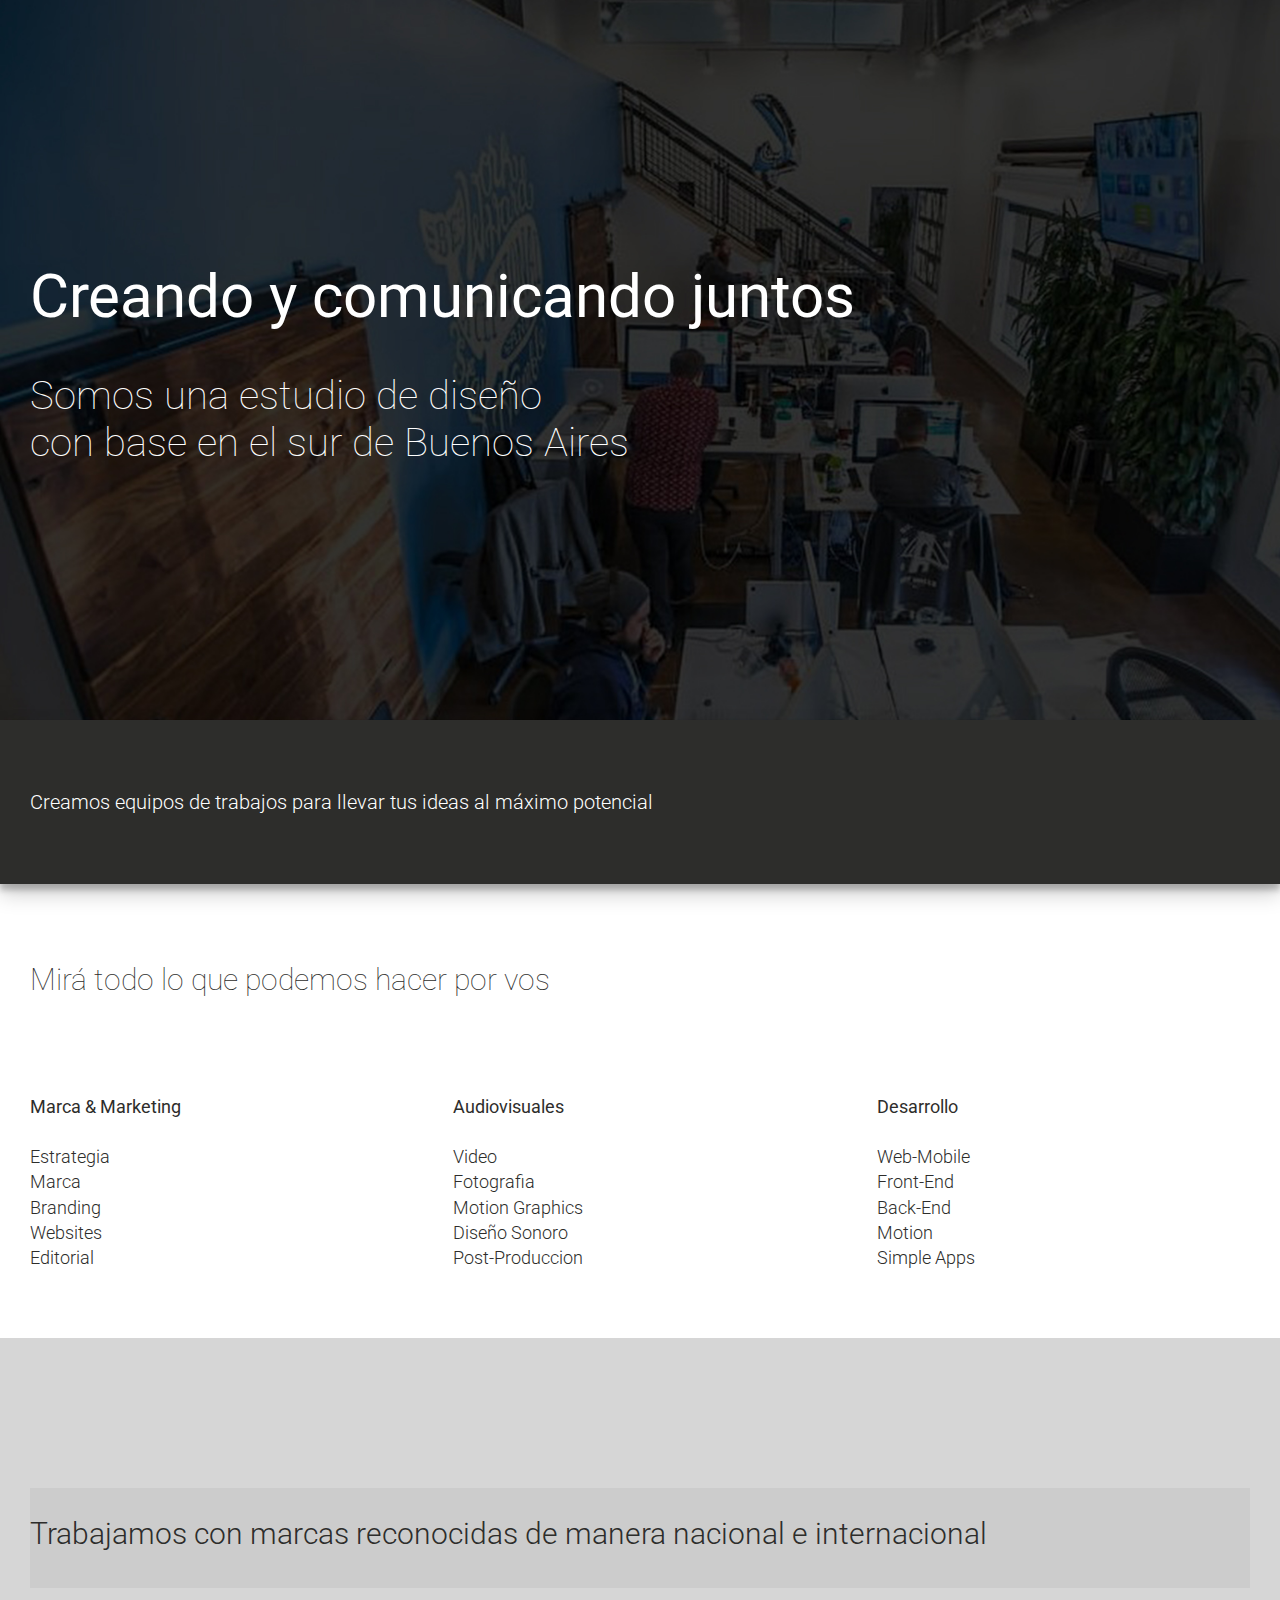
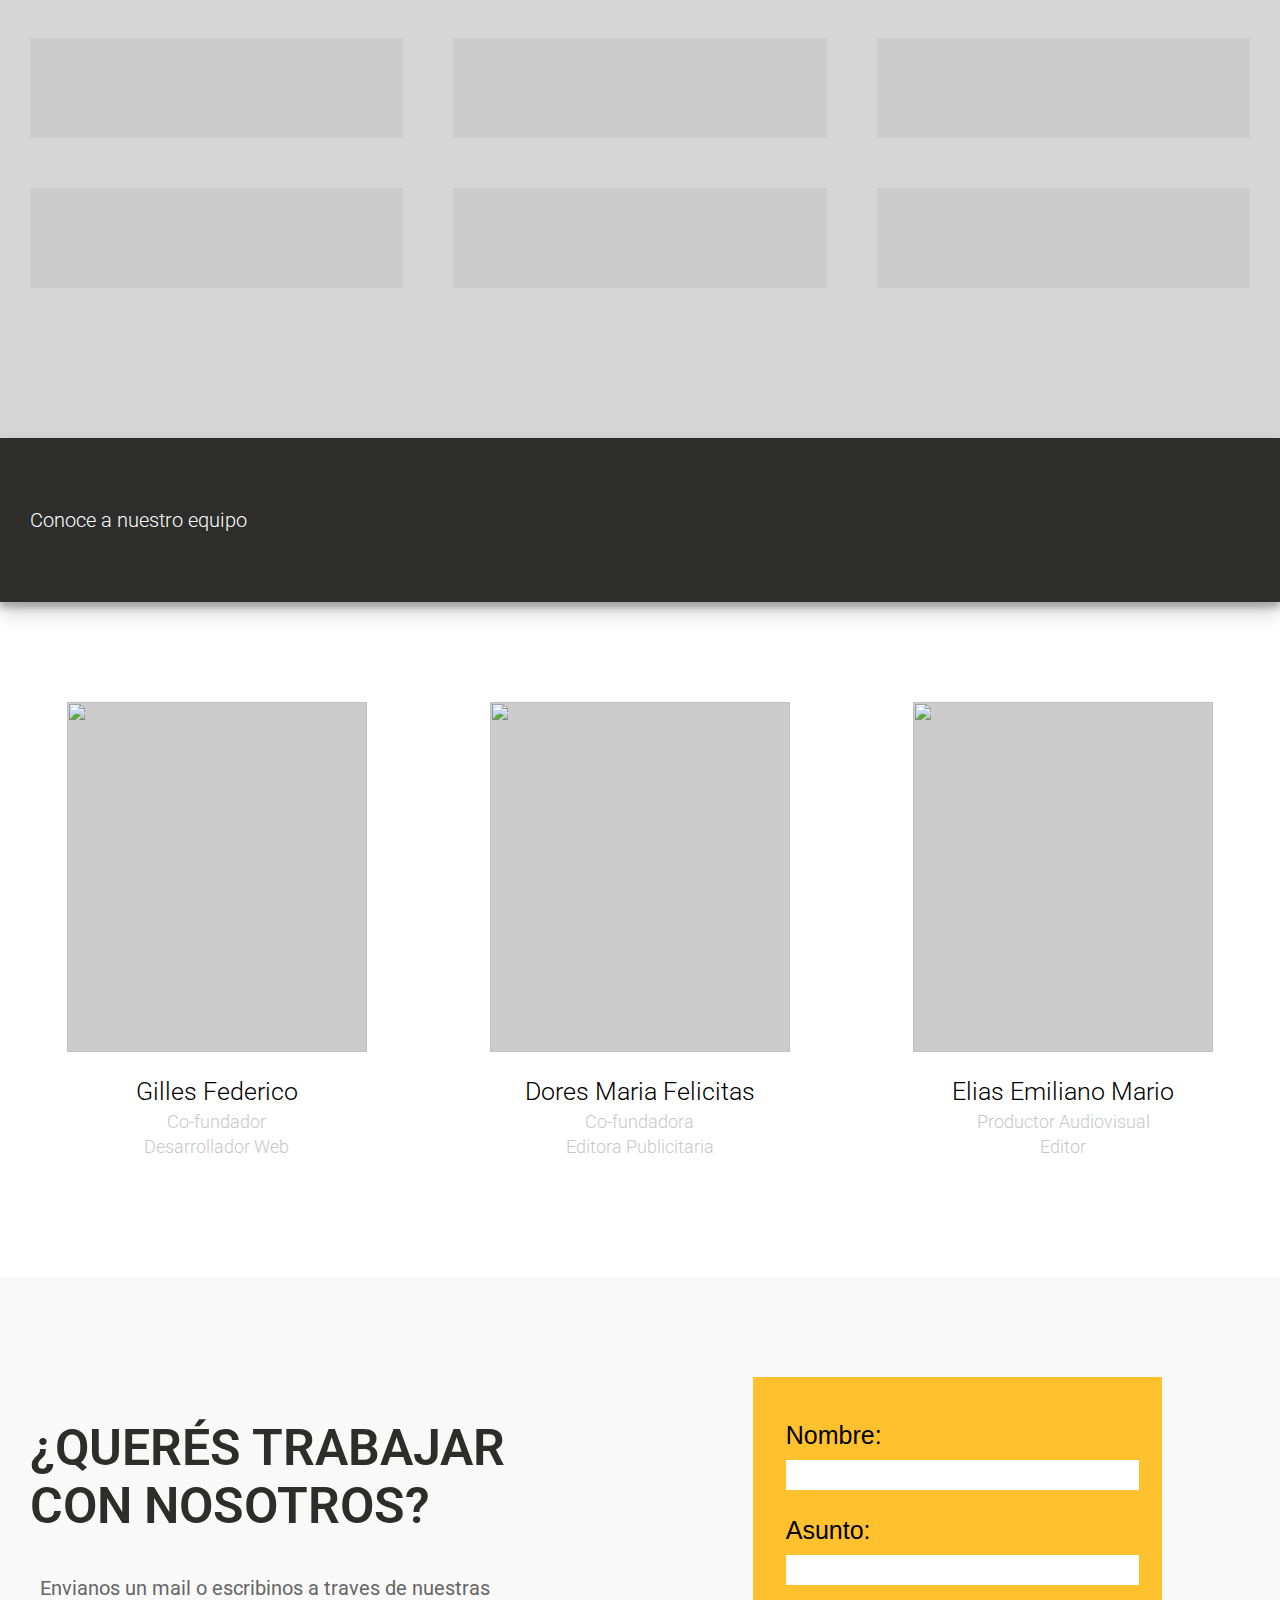
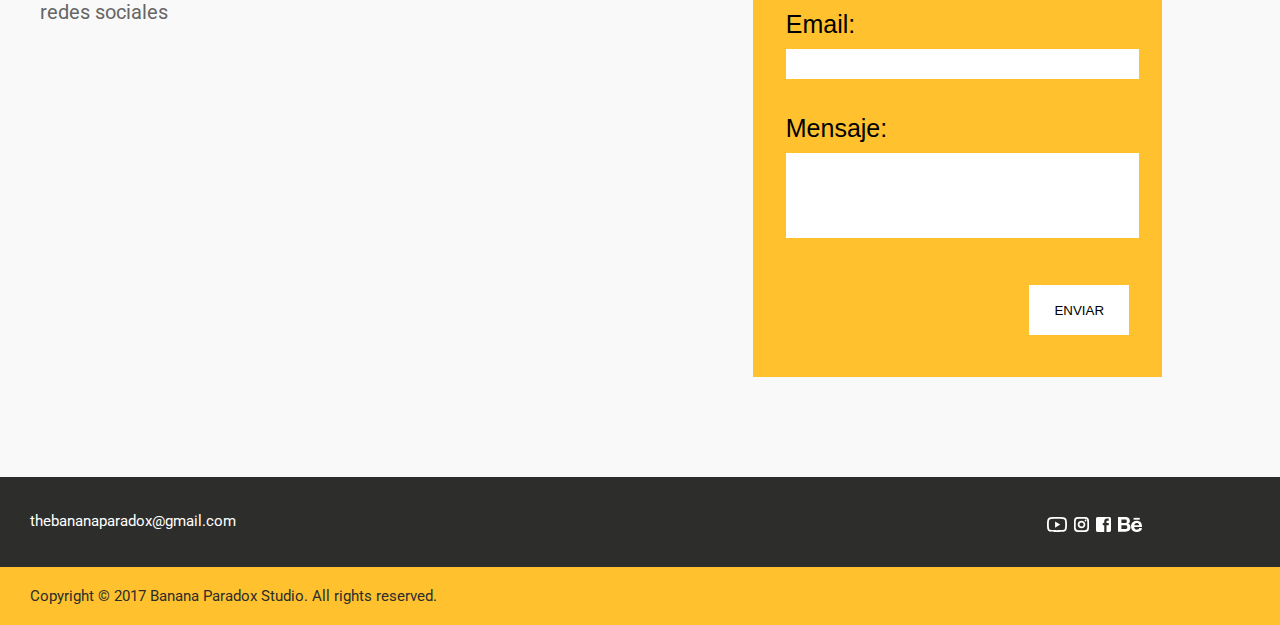
==== commit c3513497: "4K resolution responsive CSS" ====
--- a/findex.html
+++ b/findex.html
@@ -44,7 +44,7 @@
 		</div>
 		<div>
 			<p>
-				<strong>Audiovisuales</strong><br><br>Video<br>Diseño Sonoro<br>Fotografia<br>Motion Graphics<br>Ilustraciones
+				<strong>Audiovisuales</strong><br><br>Video<br>Fotografia<br>Motion Graphics<br>Diseño Sonoro<br>Post-Produccion
 			</p>
 		</div>
 		<div>
--- a/css/fmain.css
+++ b/css/fmain.css
@@ -1,7 +1,7 @@
 /*------------------------------------------------------------------
 [Master Stylesheet]
 
-Project:	Banana provisional web
+Project:	Banana Paradox provisional web
 Version:	2.0
 Autor: Fedegilles
 
@@ -45,7 +45,7 @@
 header {
 	grid-area: header;
 	background-color: #ccc;
-	height: 700px;
+	height: 80vh;
 	padding-left: 30px;
 	background-image: url("../img/head.jpg");
 	background-size: cover;
@@ -60,6 +60,12 @@
 }
 }
 
+@media (min-width:2000px) {
+	header {
+		padding-left: 20vw;
+	}
+}
+
 header h1 {
 	font-family: 'Roboto', sans-serif;
 	font-weight: 400;
@@ -80,6 +86,13 @@
 	grid-area: section1;
 	background-color: #2D2D2B;
 	padding: 50px 0 50px 30px;
+	box-shadow: 0 10px 20px rgba(0,0,0,0.19), 0 6px 6px rgba(0,0,0,0.23);
+}
+
+@media (min-width:2000px) {
+	#bbox {
+		padding-left: 20vw;
+	}
 }
 
 #bbox h3 {
@@ -88,6 +101,7 @@
 	font-size: 20px;
 	color: #fff;
 }
+
 /*-----  -----*/
 
 main {
@@ -97,6 +111,12 @@
 	display: grid;
 	grid-template-columns: repeat(3, 1fr);
     grid-gap: 50px;
+}
+
+@media (min-width:2000px) {
+	main {
+		padding: 50px 20vw 50px 20vw;
+	}
 }
 
 .span-col-3 {
@@ -131,6 +151,12 @@
 	grid-gap: 50px;
 }
 
+@media (min-width:2000px) {
+	#brands {
+		padding: 50px 20vw 50px 20vw;
+	}
+}
+
 #brands h2 {
 	font-family: 'Roboto', sans-serif;
 	font-weight: 300;
@@ -154,6 +180,13 @@
 	grid-area: section3;
 	background-color: #2D2D2B;
 	padding: 50px 30px 50px 30px;
+	box-shadow: 0 10px 20px rgba(0,0,0,0.19), 0 6px 6px rgba(0,0,0,0.23);
+}
+
+@media (min-width:2000px) {
+	#bbox1 {
+		padding: 50px 20vw 50px 20vw;
+	}
 }
 
 #bbox1 h3 {
@@ -172,6 +205,12 @@
 	display: grid;
 	grid-template-columns: repeat(3, 1fr);
 	grid-gap: 50px;
+}
+
+@media (min-width:2000px) {
+	#staff {
+		padding: 50px 20vw 50px 20vw;
+	}
 }
 
 #staff div {
@@ -232,6 +271,12 @@
 	grid-template-columns: 100%;
 	grid-gap: 50px;
 }
+}
+
+@media (min-width:2000px) {
+	#form {
+		padding: 100px 25vw 100px 25vw;
+	}
 }
 
 #form h2 {
@@ -334,6 +379,12 @@
 }
 }
 
+@media (min-width:2000px) {
+	#pfooter {
+		padding: 50px 25vw 50px 25vw;
+	}
+}
+
 .span-col-5 {
 	grid-column: span 5 / auto;
 }
@@ -386,6 +437,12 @@
 }
 }
 
+@media (min-width:2000px) {
+	footer {
+		padding-left: 25vw;
+	}
+}
+
 footer p {
 	margin: 0;
 	color: #2D2D2B;
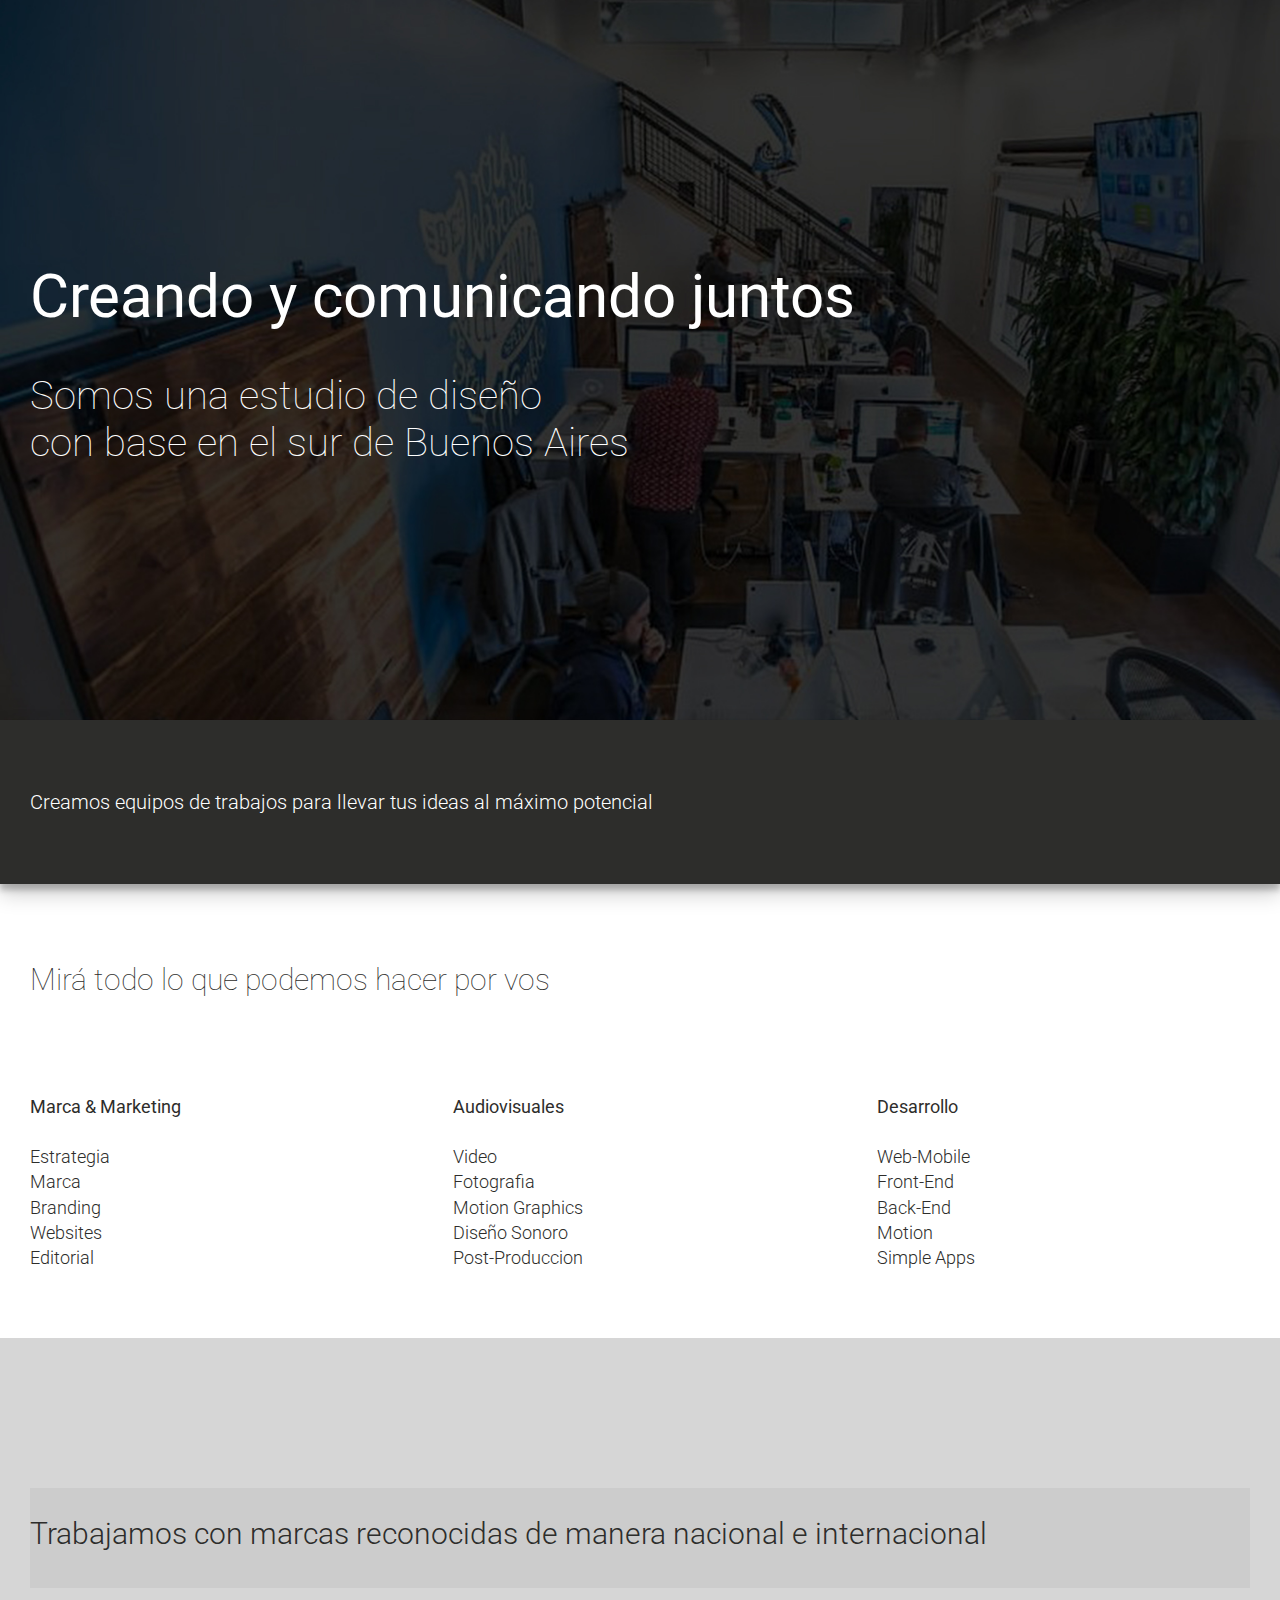
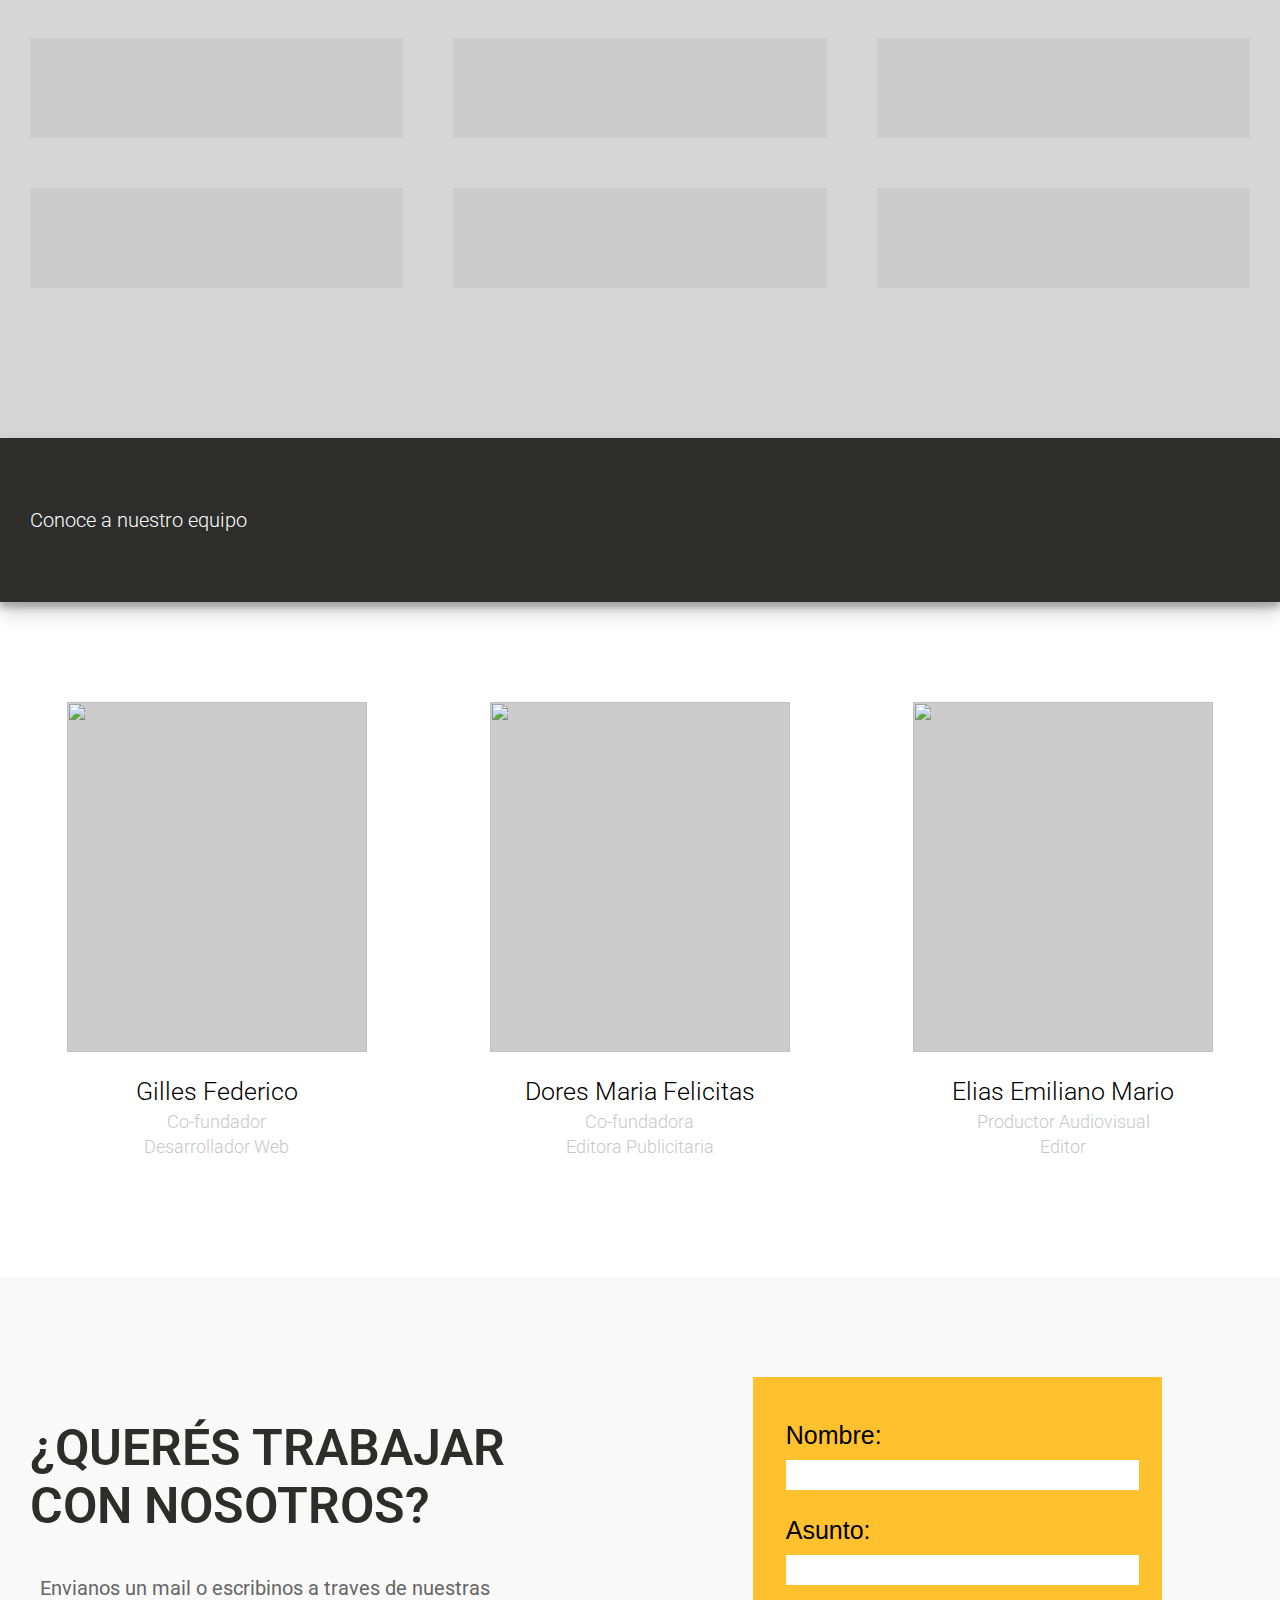
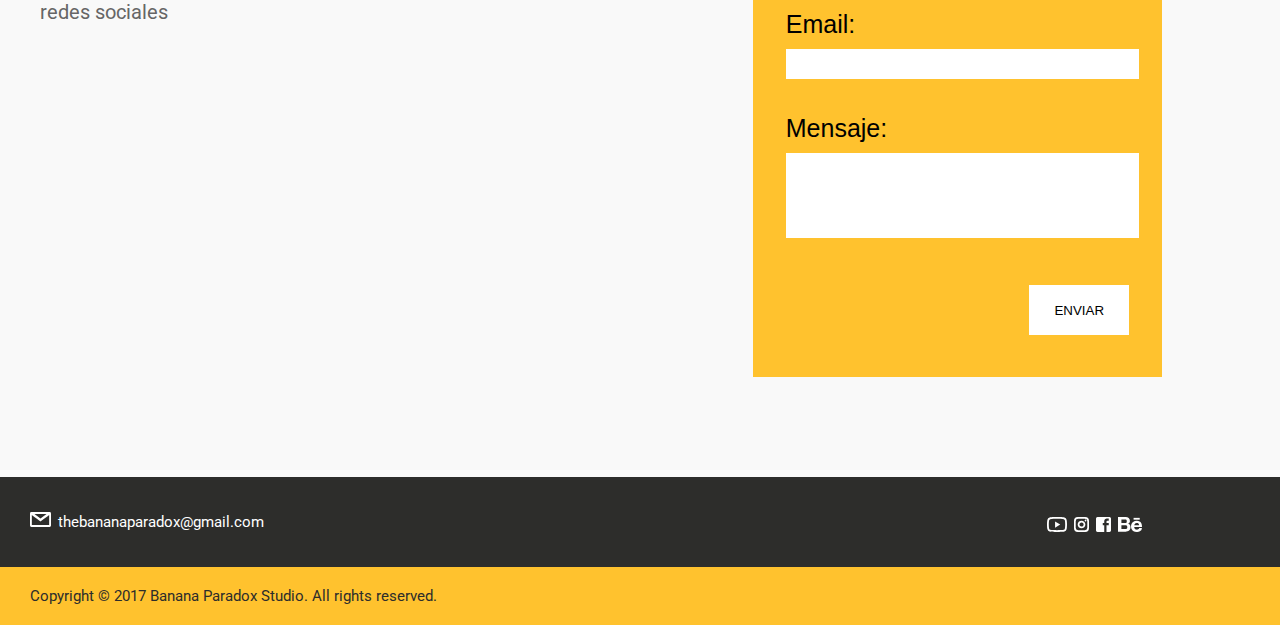
==== commit d550996f: "Adding mail SVG" ====
--- a/findex.html
+++ b/findex.html
@@ -160,6 +160,7 @@
 	<section id="pfooter">
 		<div class="span-col-5">
 			<p>
+				<img style="margin-top: 0" src="img/mail.svg">
 				thebananaparadox@gmail.com			
 			</p>
 		</div>
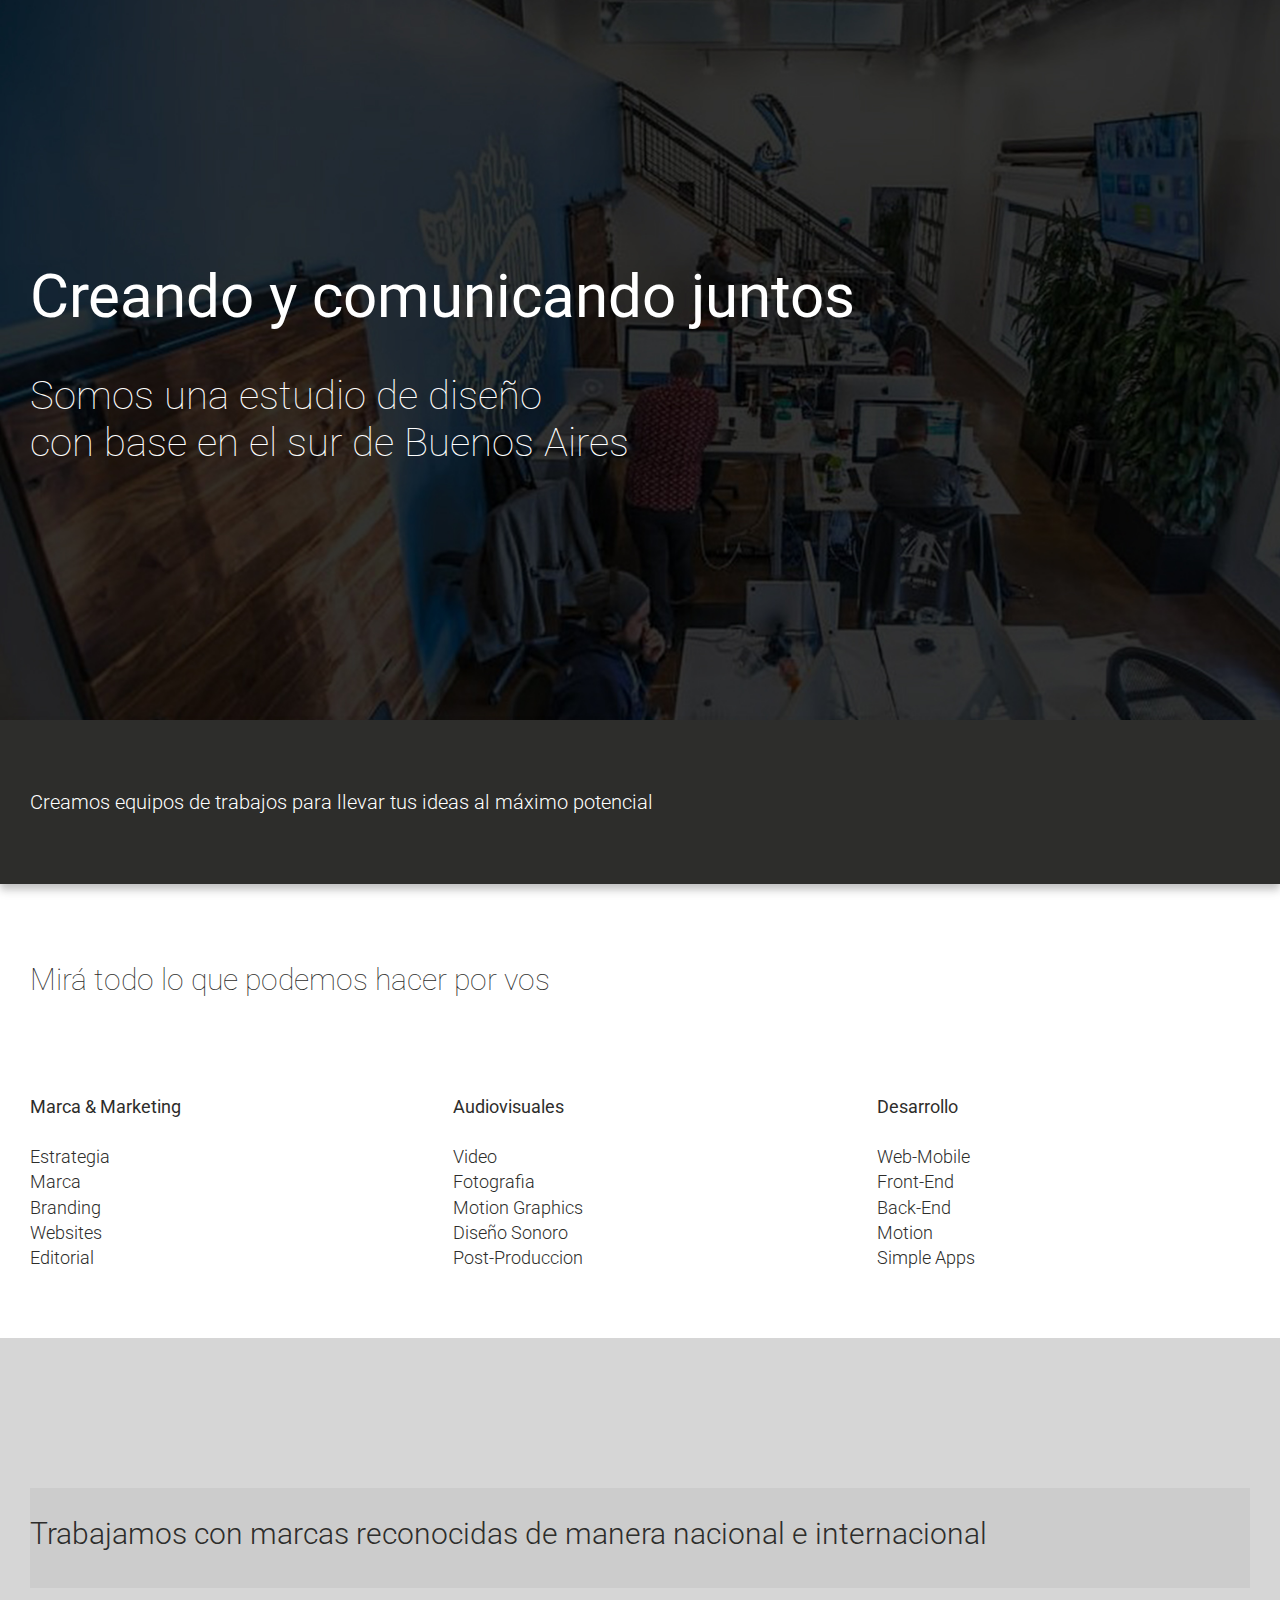
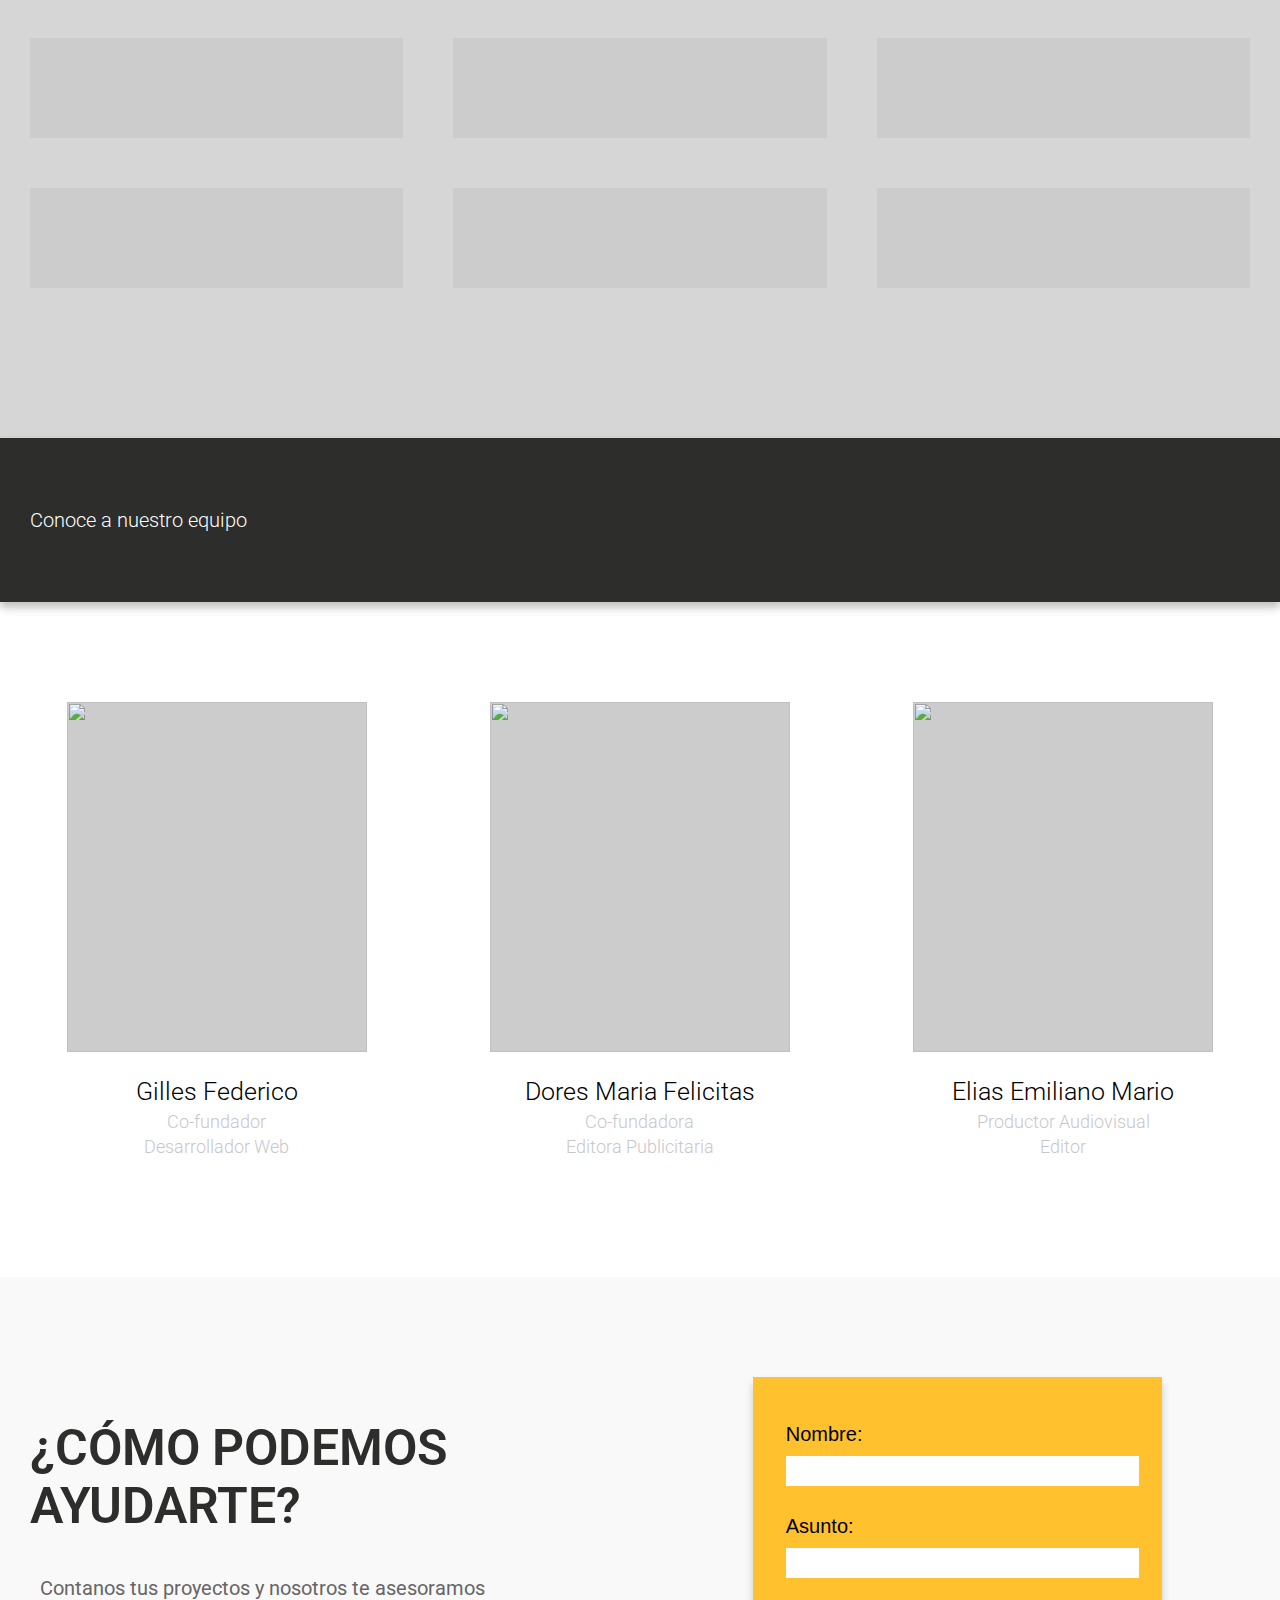
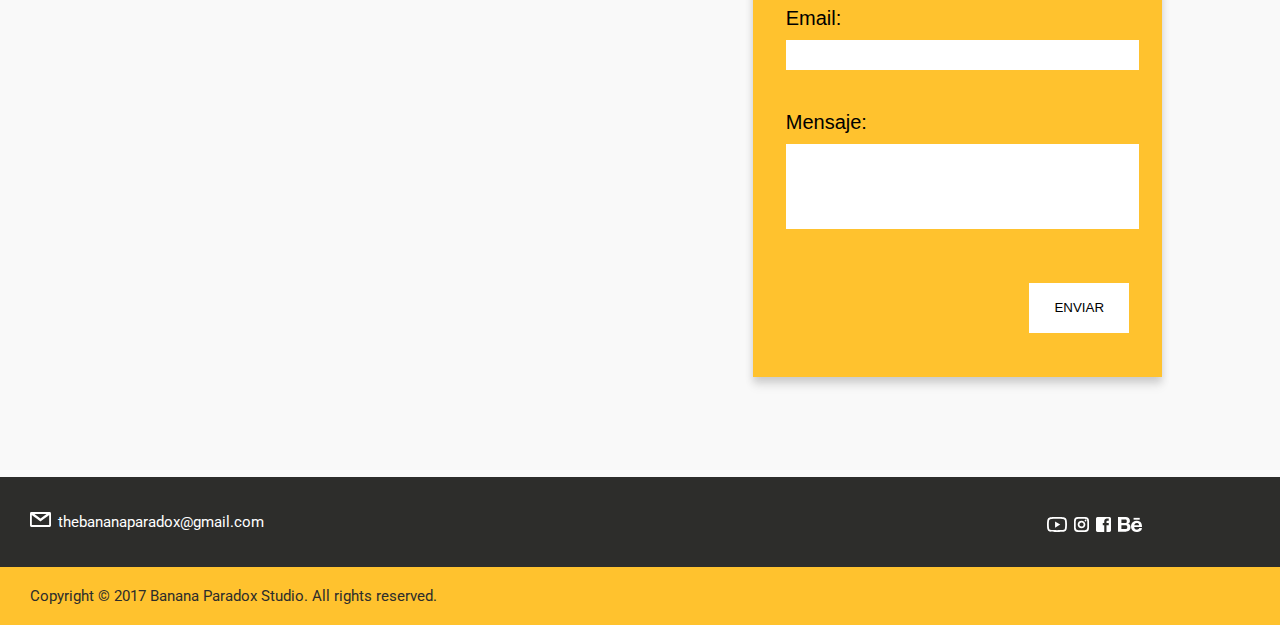
==== commit 24bf31ef: "Corrections" ====
--- a/findex.html
+++ b/findex.html
@@ -112,10 +112,10 @@
 	<section id="form">
 		<div class="span-col-3">
 			<h2>
-				¿QUERÉS TRABAJAR CON NOSOTROS?
+				¿CÓMO PODEMOS AYUDARTE?
 			</h2>
 			<P>
-				Envianos un mail o escribinos a traves de nuestras redes sociales
+				Contanos tus proyectos y nosotros te asesoramos
 			</P>
 		</div>
 		<div class="span-col-3">
--- a/css/fmain.css
+++ b/css/fmain.css
@@ -86,7 +86,7 @@
 	grid-area: section1;
 	background-color: #2D2D2B;
 	padding: 50px 0 50px 30px;
-	box-shadow: 0 10px 20px rgba(0,0,0,0.19), 0 6px 6px rgba(0,0,0,0.23);
+	box-shadow: 0 10px 10px rgba(0,0,0,0.03), 0 5px 8px rgba(0,0,0,0.23);
 }
 
 @media (min-width:2000px) {
@@ -180,7 +180,7 @@
 	grid-area: section3;
 	background-color: #2D2D2B;
 	padding: 50px 30px 50px 30px;
-	box-shadow: 0 10px 20px rgba(0,0,0,0.19), 0 6px 6px rgba(0,0,0,0.23);
+	box-shadow: 0 10px 10px rgba(0,0,0,0.03), 0 5px 8px rgba(0,0,0,0.23);
 }
 
 @media (min-width:2000px) {
@@ -304,6 +304,7 @@
 	width: 70%;
 	height: 600px;
 	background-color: #FFC22E;
+	box-shadow: 0 10px 10px rgba(0,0,0,0.05), 0 5px 8px rgba(0,0,0,0.15);
 	margin: auto;
 }
 
@@ -323,7 +324,7 @@
 form label {
 	font-family: 'Maven+Pro', sans-serif;
 	font-weight: 400;
-	font-size: 25px;
+	font-size: 20px;
 	color: #000;
 }
 
@@ -334,6 +335,11 @@
 	padding: 0 5px 0 5px;
 	border: 0;
 	font-size: 15px;
+	transition: all 0.3s cubic-bezier(.25,.8,.25,1);
+}
+
+form input:hover {
+  box-shadow: 0 10px 10px rgba(0,0,0,0.05), 0 5px 8px rgba(0,0,0,0.15);
 }
 
 form textarea {
@@ -344,6 +350,11 @@
 	resize: none;
 	border: 0;
 	font-size: 15px;
+	transition: all 0.3s cubic-bezier(.25,.8,.25,1);
+}
+
+form textarea:hover {
+  box-shadow: 0 10px 10px rgba(0,0,0,0.05), 0 5px 8px rgba(0,0,0,0.15);
 }
 
 form button {
@@ -372,7 +383,7 @@
 		width: 80%;
 		float: left;
 		height: auto;
-		padding: 10px 40px 10px 100px;
+		padding: 10px 40px 20px 100px;
 		display: grid;
 		grid-template-columns: 100%;
 		grid-gap: 0;
@@ -414,7 +425,6 @@
 		height: 25px;
 		margin-right: 5px;
 		margin-top: 5px;
-		margin-bottom: 25px;
 }
 }
 
